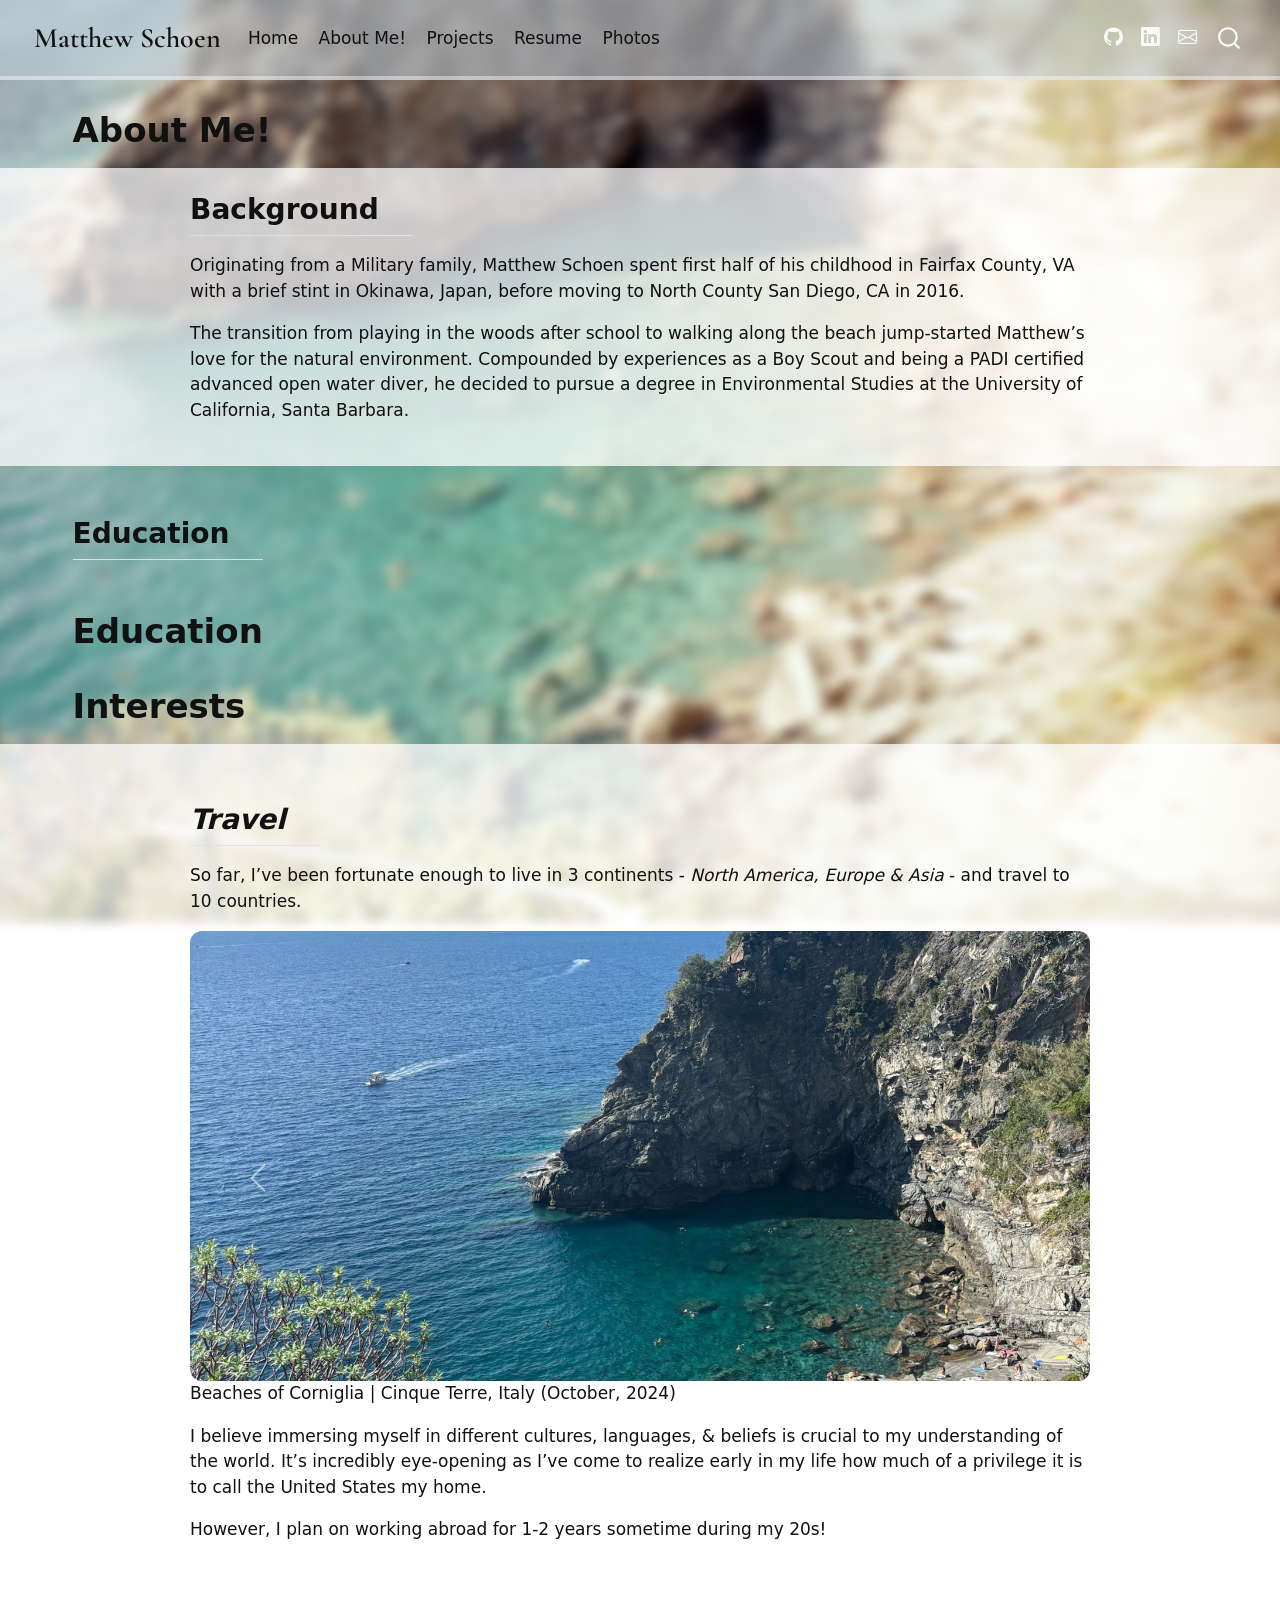
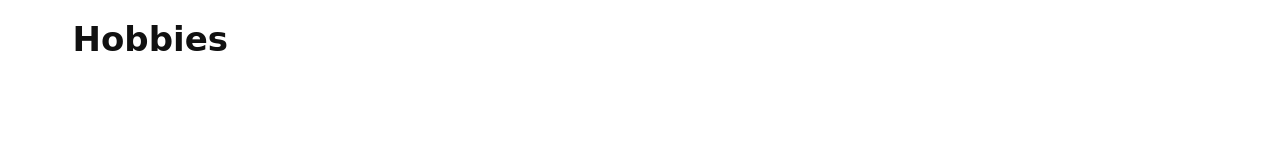
==== docs/about.html @ f335e032 "Redid landing page, updated navbar" ====
<!DOCTYPE html>
<html xmlns="http://www.w3.org/1999/xhtml" lang="en" xml:lang="en"><head>

<meta charset="utf-8">
<meta name="generator" content="quarto-1.8.25">

<meta name="viewport" content="width=device-width, initial-scale=1.0, user-scalable=yes">


<title>About Me! – Matthew Schoen</title>
<style>
code{white-space: pre-wrap;}
span.smallcaps{font-variant: small-caps;}
div.columns{display: flex; gap: min(4vw, 1.5em);}
div.column{flex: auto; overflow-x: auto;}
div.hanging-indent{margin-left: 1.5em; text-indent: -1.5em;}
ul.task-list{list-style: none;}
ul.task-list li input[type="checkbox"] {
  width: 0.8em;
  margin: 0 0.8em 0.2em -1em; /* quarto-specific, see https://github.com/quarto-dev/quarto-cli/issues/4556 */ 
  vertical-align: middle;
}
</style>


<script src="site_libs/quarto-nav/quarto-nav.js"></script>
<script src="site_libs/quarto-nav/headroom.min.js"></script>
<script src="site_libs/clipboard/clipboard.min.js"></script>
<script src="site_libs/quarto-search/autocomplete.umd.js"></script>
<script src="site_libs/quarto-search/fuse.min.js"></script>
<script src="site_libs/quarto-search/quarto-search.js"></script>
<meta name="quarto:offset" content="./">
<script src="site_libs/quarto-html/quarto.js" type="module"></script>
<script src="site_libs/quarto-html/tabsets/tabsets.js" type="module"></script>
<script src="site_libs/quarto-html/axe/axe-check.js" type="module"></script>
<script src="site_libs/quarto-html/popper.min.js"></script>
<script src="site_libs/quarto-html/tippy.umd.min.js"></script>
<script src="site_libs/quarto-html/anchor.min.js"></script>
<link href="site_libs/quarto-html/tippy.css" rel="stylesheet">
<link href="site_libs/quarto-html/quarto-syntax-highlighting-7b89279ff1a6dce999919e0e67d4d9ec.css" rel="stylesheet" id="quarto-text-highlighting-styles">
<script src="site_libs/bootstrap/bootstrap.min.js"></script>
<link href="site_libs/bootstrap/bootstrap-icons.css" rel="stylesheet">
<link href="site_libs/bootstrap/bootstrap-468f9eb7f7f642fdddb96fd30d54ede5.min.css" rel="stylesheet" append-hash="true" id="quarto-bootstrap" data-mode="light">
<script id="quarto-search-options" type="application/json">{
  "location": "navbar",
  "copy-button": false,
  "collapse-after": 3,
  "panel-placement": "end",
  "type": "overlay",
  "limit": 50,
  "keyboard-shortcut": [
    "f",
    "/",
    "s"
  ],
  "show-item-context": false,
  "language": {
    "search-no-results-text": "No results",
    "search-matching-documents-text": "matching documents",
    "search-copy-link-title": "Copy link to search",
    "search-hide-matches-text": "Hide additional matches",
    "search-more-match-text": "more match in this document",
    "search-more-matches-text": "more matches in this document",
    "search-clear-button-title": "Clear",
    "search-text-placeholder": "",
    "search-detached-cancel-button-title": "Cancel",
    "search-submit-button-title": "Submit",
    "search-label": "Search"
  }
}</script>


</head>

<body class="nav-fixed aboutme-page quarto-light">

<div id="quarto-search-results"></div>
  <header id="quarto-header" class="headroom fixed-top">
    <nav class="navbar navbar-expand-lg " data-bs-theme="dark">
      <div class="navbar-container container-fluid">
      <div class="navbar-brand-container mx-auto">
    <a href="./index.html" class="navbar-brand navbar-brand-logo">
    </a>
    <a class="navbar-brand" href="./index.html">
    <span class="navbar-title">Matthew Schoen</span>
    </a>
  </div>
            <div id="quarto-search" class="" title="Search"></div>
          <button class="navbar-toggler" type="button" data-bs-toggle="collapse" data-bs-target="#navbarCollapse" aria-controls="navbarCollapse" role="menu" aria-expanded="false" aria-label="Toggle navigation" onclick="if (window.quartoToggleHeadroom) { window.quartoToggleHeadroom(); }">
  <span class="navbar-toggler-icon"></span>
</button>
          <div class="collapse navbar-collapse" id="navbarCollapse">
            <ul class="navbar-nav navbar-nav-scroll me-auto">
  <li class="nav-item">
    <a class="nav-link" href="./index.html"> 
<span class="menu-text">Home</span></a>
  </li>  
  <li class="nav-item">
    <a class="nav-link active" href="./about.html" aria-current="page"> 
<span class="menu-text">About Me!</span></a>
  </li>  
  <li class="nav-item">
    <a class="nav-link" href="./projects.html"> 
<span class="menu-text">Projects</span></a>
  </li>  
  <li class="nav-item">
    <a class="nav-link" href="./resume.html"> 
<span class="menu-text">Resume</span></a>
  </li>  
  <li class="nav-item">
    <a class="nav-link" href="./photos.html"> 
<span class="menu-text">Photos</span></a>
  </li>  
</ul>
            <ul class="navbar-nav navbar-nav-scroll ms-auto">
  <li class="nav-item compact">
    <a class="nav-link" href="https://github.com"> <i class="bi bi-github" role="img">
</i> 
<span class="menu-text"></span></a>
  </li>  
  <li class="nav-item compact">
    <a class="nav-link" href="https://www.linkedin.com/in/matthew-schoen-sustainability/"> <i class="bi bi-linkedin" role="img">
</i> 
<span class="menu-text"></span></a>
  </li>  
  <li class="nav-item compact">
    <a class="nav-link" href="mailto:meschoen76@gmail.com"> <i class="bi bi-envelope" role="img">
</i> 
<span class="menu-text"></span></a>
  </li>  
</ul>
          </div> <!-- /navcollapse -->
            <div class="quarto-navbar-tools">
</div>
      </div> <!-- /container-fluid -->
    </nav>
</header>
<!-- content -->
<div id="quarto-content" class="quarto-container page-columns page-rows-contents page-layout-full page-navbar">
<!-- sidebar -->
<!-- margin-sidebar -->
    
<!-- main -->
<main class="content column-page" id="quarto-document-content">

<header id="title-block-header" class="quarto-title-block default">
<div class="quarto-title">
<h1 class="title">About Me!</h1>
</div>



<div class="quarto-title-meta column-page">

    
  
    
  </div>
  


</header>


<section id="background" class="level2 text-panel">
<h2 class="anchored" data-anchor-id="background">Background</h2>
<p>Originating from a Military family, Matthew Schoen spent first half of his childhood in Fairfax County, VA with a brief stint in Okinawa, Japan, before moving to North County San Diego, CA in 2016.</p>
<p>The transition from playing in the woods after school to walking along the beach jump-started Matthew’s love for the natural environment. Compounded by experiences as a Boy Scout and being a PADI certified advanced open water diver, he decided to pursue a degree in Environmental Studies at the University of California, Santa Barbara.</p>
</section>
<section id="education" class="level2">
<h2 class="anchored" data-anchor-id="education">Education</h2>
</section>
<section id="education-1" class="level1">
<h1>Education</h1>
</section>
<section id="interests" class="level1">
<h1>Interests</h1>
<section id="travel" class="level2 text-panel">
<h2 class="anchored" data-anchor-id="travel"><em>Travel</em></h2>
<p>So far, I’ve been fortunate enough to live in 3 continents - <em>North America, Europe &amp; Asia</em> - and travel to 10 countries.</p>
<div id="photoCarousel" class="carousel slide" data-bs-ride="carousel" data-bs-interval="3000">

  <div class="carousel-inner">

    <div class="carousel-item active">
      <img src="Images/cinque3.jpeg" class="d-block w-100" alt="Photo 1">
   
   <div class="photo-caption">
   <p>Beaches of Corniglia | Cinque Terre, Italy (October, 2024)</p>
   </div>
   </div>


    <div class="carousel-item">
      <img src="Images/IMG_0520.jpeg" class="d-block w-100" alt="Photo 2">
    
    <div class="photo-caption">
   <p>Summit of Volcan de Fuego | Antigua, Guatemala (March, 2026)</p>
   </div>
    </div>

    <div class="carousel-item">
      <img src="Images/atv.jpg" class="d-block w-100" alt="Photo 3">
    
        <div class="photo-caption">
   <p>ATVs with friends | Marrakech, Morocco (December, 2024)</p>
   </div>
   </div>

<div class="carousel-item">
      <img src="Images/buckingham.jpeg" class="d-block w-100" alt="Photo 4">
    
        <div class="photo-caption">
   <p>Buckingham Palace with friends | London, England (November, 2024)</p>
   </div>

  </div>

  <button class="carousel-control-prev" type="button" data-bs-target="#photoCarousel" data-bs-slide="prev">
    <span class="carousel-control-prev-icon"></span>
  </button>

  <button class="carousel-control-next" type="button" data-bs-target="#photoCarousel" data-bs-slide="next">
    <span class="carousel-control-next-icon"></span>
  </button>

</div>
<p>I believe immersing myself in different cultures, languages, &amp; beliefs is crucial to my understanding of the world. It’s incredibly eye-opening as I’ve come to realize early in my life how much of a privilege it is to call the United States my home.</p>
<p>However, I plan on working abroad for 1-2 years sometime during my 20s!</p>
</div></section>
</section>
<section id="hobbies" class="level1">
<h1>Hobbies</h1>


</section>

</main> <!-- /main -->
<script id="quarto-html-after-body" type="application/javascript">
  window.document.addEventListener("DOMContentLoaded", function (event) {
    const icon = "";
    const anchorJS = new window.AnchorJS();
    anchorJS.options = {
      placement: 'right',
      icon: icon
    };
    anchorJS.add('.anchored');
    const isCodeAnnotation = (el) => {
      for (const clz of el.classList) {
        if (clz.startsWith('code-annotation-')) {                     
          return true;
        }
      }
      return false;
    }
    const onCopySuccess = function(e) {
      // button target
      const button = e.trigger;
      // don't keep focus
      button.blur();
      // flash "checked"
      button.classList.add('code-copy-button-checked');
      var currentTitle = button.getAttribute("title");
      button.setAttribute("title", "Copied!");
      let tooltip;
      if (window.bootstrap) {
        button.setAttribute("data-bs-toggle", "tooltip");
        button.setAttribute("data-bs-placement", "left");
        button.setAttribute("data-bs-title", "Copied!");
        tooltip = new bootstrap.Tooltip(button, 
          { trigger: "manual", 
            customClass: "code-copy-button-tooltip",
            offset: [0, -8]});
        tooltip.show();    
      }
      setTimeout(function() {
        if (tooltip) {
          tooltip.hide();
          button.removeAttribute("data-bs-title");
          button.removeAttribute("data-bs-toggle");
          button.removeAttribute("data-bs-placement");
        }
        button.setAttribute("title", currentTitle);
        button.classList.remove('code-copy-button-checked');
      }, 1000);
      // clear code selection
      e.clearSelection();
    }
    const getTextToCopy = function(trigger) {
      const outerScaffold = trigger.parentElement.cloneNode(true);
      const codeEl = outerScaffold.querySelector('code');
      for (const childEl of codeEl.children) {
        if (isCodeAnnotation(childEl)) {
          childEl.remove();
        }
      }
      return codeEl.innerText;
    }
    const clipboard = new window.ClipboardJS('.code-copy-button:not([data-in-quarto-modal])', {
      text: getTextToCopy
    });
    clipboard.on('success', onCopySuccess);
    if (window.document.getElementById('quarto-embedded-source-code-modal')) {
      const clipboardModal = new window.ClipboardJS('.code-copy-button[data-in-quarto-modal]', {
        text: getTextToCopy,
        container: window.document.getElementById('quarto-embedded-source-code-modal')
      });
      clipboardModal.on('success', onCopySuccess);
    }
      var localhostRegex = new RegExp(/^(?:http|https):\/\/localhost\:?[0-9]*\//);
      var mailtoRegex = new RegExp(/^mailto:/);
        var filterRegex = new RegExp('/' + window.location.host + '/');
      var isInternal = (href) => {
          return filterRegex.test(href) || localhostRegex.test(href) || mailtoRegex.test(href);
      }
      // Inspect non-navigation links and adorn them if external
     var links = window.document.querySelectorAll('a[href]:not(.nav-link):not(.navbar-brand):not(.toc-action):not(.sidebar-link):not(.sidebar-item-toggle):not(.pagination-link):not(.no-external):not([aria-hidden]):not(.dropdown-item):not(.quarto-navigation-tool):not(.about-link)');
      for (var i=0; i<links.length; i++) {
        const link = links[i];
        if (!isInternal(link.href)) {
          // undo the damage that might have been done by quarto-nav.js in the case of
          // links that we want to consider external
          if (link.dataset.originalHref !== undefined) {
            link.href = link.dataset.originalHref;
          }
        }
      }
    function tippyHover(el, contentFn, onTriggerFn, onUntriggerFn) {
      const config = {
        allowHTML: true,
        maxWidth: 500,
        delay: 100,
        arrow: false,
        appendTo: function(el) {
            return el.parentElement;
        },
        interactive: true,
        interactiveBorder: 10,
        theme: 'quarto',
        placement: 'bottom-start',
      };
      if (contentFn) {
        config.content = contentFn;
      }
      if (onTriggerFn) {
        config.onTrigger = onTriggerFn;
      }
      if (onUntriggerFn) {
        config.onUntrigger = onUntriggerFn;
      }
      window.tippy(el, config); 
    }
    const noterefs = window.document.querySelectorAll('a[role="doc-noteref"]');
    for (var i=0; i<noterefs.length; i++) {
      const ref = noterefs[i];
      tippyHover(ref, function() {
        // use id or data attribute instead here
        let href = ref.getAttribute('data-footnote-href') || ref.getAttribute('href');
        try { href = new URL(href).hash; } catch {}
        const id = href.replace(/^#\/?/, "");
        const note = window.document.getElementById(id);
        if (note) {
          return note.innerHTML;
        } else {
          return "";
        }
      });
    }
    const xrefs = window.document.querySelectorAll('a.quarto-xref');
    const processXRef = (id, note) => {
      // Strip column container classes
      const stripColumnClz = (el) => {
        el.classList.remove("page-full", "page-columns");
        if (el.children) {
          for (const child of el.children) {
            stripColumnClz(child);
          }
        }
      }
      stripColumnClz(note)
      if (id === null || id.startsWith('sec-')) {
        // Special case sections, only their first couple elements
        const container = document.createElement("div");
        if (note.children && note.children.length > 2) {
          container.appendChild(note.children[0].cloneNode(true));
          for (let i = 1; i < note.children.length; i++) {
            const child = note.children[i];
            if (child.tagName === "P" && child.innerText === "") {
              continue;
            } else {
              container.appendChild(child.cloneNode(true));
              break;
            }
          }
          if (window.Quarto?.typesetMath) {
            window.Quarto.typesetMath(container);
          }
          return container.innerHTML
        } else {
          if (window.Quarto?.typesetMath) {
            window.Quarto.typesetMath(note);
          }
          return note.innerHTML;
        }
      } else {
        // Remove any anchor links if they are present
        const anchorLink = note.querySelector('a.anchorjs-link');
        if (anchorLink) {
          anchorLink.remove();
        }
        if (window.Quarto?.typesetMath) {
          window.Quarto.typesetMath(note);
        }
        if (note.classList.contains("callout")) {
          return note.outerHTML;
        } else {
          return note.innerHTML;
        }
      }
    }
    for (var i=0; i<xrefs.length; i++) {
      const xref = xrefs[i];
      tippyHover(xref, undefined, function(instance) {
        instance.disable();
        let url = xref.getAttribute('href');
        let hash = undefined; 
        if (url.startsWith('#')) {
          hash = url;
        } else {
          try { hash = new URL(url).hash; } catch {}
        }
        if (hash) {
          const id = hash.replace(/^#\/?/, "");
          const note = window.document.getElementById(id);
          if (note !== null) {
            try {
              const html = processXRef(id, note.cloneNode(true));
              instance.setContent(html);
            } finally {
              instance.enable();
              instance.show();
            }
          } else {
            // See if we can fetch this
            fetch(url.split('#')[0])
            .then(res => res.text())
            .then(html => {
              const parser = new DOMParser();
              const htmlDoc = parser.parseFromString(html, "text/html");
              const note = htmlDoc.getElementById(id);
              if (note !== null) {
                const html = processXRef(id, note);
                instance.setContent(html);
              } 
            }).finally(() => {
              instance.enable();
              instance.show();
            });
          }
        } else {
          // See if we can fetch a full url (with no hash to target)
          // This is a special case and we should probably do some content thinning / targeting
          fetch(url)
          .then(res => res.text())
          .then(html => {
            const parser = new DOMParser();
            const htmlDoc = parser.parseFromString(html, "text/html");
            const note = htmlDoc.querySelector('main.content');
            if (note !== null) {
              // This should only happen for chapter cross references
              // (since there is no id in the URL)
              // remove the first header
              if (note.children.length > 0 && note.children[0].tagName === "HEADER") {
                note.children[0].remove();
              }
              const html = processXRef(null, note);
              instance.setContent(html);
            } 
          }).finally(() => {
            instance.enable();
            instance.show();
          });
        }
      }, function(instance) {
      });
    }
        let selectedAnnoteEl;
        const selectorForAnnotation = ( cell, annotation) => {
          let cellAttr = 'data-code-cell="' + cell + '"';
          let lineAttr = 'data-code-annotation="' +  annotation + '"';
          const selector = 'span[' + cellAttr + '][' + lineAttr + ']';
          return selector;
        }
        const selectCodeLines = (annoteEl) => {
          const doc = window.document;
          const targetCell = annoteEl.getAttribute("data-target-cell");
          const targetAnnotation = annoteEl.getAttribute("data-target-annotation");
          const annoteSpan = window.document.querySelector(selectorForAnnotation(targetCell, targetAnnotation));
          const lines = annoteSpan.getAttribute("data-code-lines").split(",");
          const lineIds = lines.map((line) => {
            return targetCell + "-" + line;
          })
          let top = null;
          let height = null;
          let parent = null;
          if (lineIds.length > 0) {
              //compute the position of the single el (top and bottom and make a div)
              const el = window.document.getElementById(lineIds[0]);
              top = el.offsetTop;
              height = el.offsetHeight;
              parent = el.parentElement.parentElement;
            if (lineIds.length > 1) {
              const lastEl = window.document.getElementById(lineIds[lineIds.length - 1]);
              const bottom = lastEl.offsetTop + lastEl.offsetHeight;
              height = bottom - top;
            }
            if (top !== null && height !== null && parent !== null) {
              // cook up a div (if necessary) and position it 
              let div = window.document.getElementById("code-annotation-line-highlight");
              if (div === null) {
                div = window.document.createElement("div");
                div.setAttribute("id", "code-annotation-line-highlight");
                div.style.position = 'absolute';
                parent.appendChild(div);
              }
              div.style.top = top - 2 + "px";
              div.style.height = height + 4 + "px";
              div.style.left = 0;
              let gutterDiv = window.document.getElementById("code-annotation-line-highlight-gutter");
              if (gutterDiv === null) {
                gutterDiv = window.document.createElement("div");
                gutterDiv.setAttribute("id", "code-annotation-line-highlight-gutter");
                gutterDiv.style.position = 'absolute';
                const codeCell = window.document.getElementById(targetCell);
                const gutter = codeCell.querySelector('.code-annotation-gutter');
                gutter.appendChild(gutterDiv);
              }
              gutterDiv.style.top = top - 2 + "px";
              gutterDiv.style.height = height + 4 + "px";
            }
            selectedAnnoteEl = annoteEl;
          }
        };
        const unselectCodeLines = () => {
          const elementsIds = ["code-annotation-line-highlight", "code-annotation-line-highlight-gutter"];
          elementsIds.forEach((elId) => {
            const div = window.document.getElementById(elId);
            if (div) {
              div.remove();
            }
          });
          selectedAnnoteEl = undefined;
        };
          // Handle positioning of the toggle
      window.addEventListener(
        "resize",
        throttle(() => {
          elRect = undefined;
          if (selectedAnnoteEl) {
            selectCodeLines(selectedAnnoteEl);
          }
        }, 10)
      );
      function throttle(fn, ms) {
      let throttle = false;
      let timer;
        return (...args) => {
          if(!throttle) { // first call gets through
              fn.apply(this, args);
              throttle = true;
          } else { // all the others get throttled
              if(timer) clearTimeout(timer); // cancel #2
              timer = setTimeout(() => {
                fn.apply(this, args);
                timer = throttle = false;
              }, ms);
          }
        };
      }
        // Attach click handler to the DT
        const annoteDls = window.document.querySelectorAll('dt[data-target-cell]');
        for (const annoteDlNode of annoteDls) {
          annoteDlNode.addEventListener('click', (event) => {
            const clickedEl = event.target;
            if (clickedEl !== selectedAnnoteEl) {
              unselectCodeLines();
              const activeEl = window.document.querySelector('dt[data-target-cell].code-annotation-active');
              if (activeEl) {
                activeEl.classList.remove('code-annotation-active');
              }
              selectCodeLines(clickedEl);
              clickedEl.classList.add('code-annotation-active');
            } else {
              // Unselect the line
              unselectCodeLines();
              clickedEl.classList.remove('code-annotation-active');
            }
          });
        }
    const findCites = (el) => {
      const parentEl = el.parentElement;
      if (parentEl) {
        const cites = parentEl.dataset.cites;
        if (cites) {
          return {
            el,
            cites: cites.split(' ')
          };
        } else {
          return findCites(el.parentElement)
        }
      } else {
        return undefined;
      }
    };
    var bibliorefs = window.document.querySelectorAll('a[role="doc-biblioref"]');
    for (var i=0; i<bibliorefs.length; i++) {
      const ref = bibliorefs[i];
      const citeInfo = findCites(ref);
      if (citeInfo) {
        tippyHover(citeInfo.el, function() {
          var popup = window.document.createElement('div');
          citeInfo.cites.forEach(function(cite) {
            var citeDiv = window.document.createElement('div');
            citeDiv.classList.add('hanging-indent');
            citeDiv.classList.add('csl-entry');
            var biblioDiv = window.document.getElementById('ref-' + cite);
            if (biblioDiv) {
              citeDiv.innerHTML = biblioDiv.innerHTML;
            }
            popup.appendChild(citeDiv);
          });
          return popup.innerHTML;
        });
      }
    }
  });
  </script>
</div> <!-- /content -->




</body></html>
---- docs/site_libs/quarto-html/tippy.css ----
.tippy-box[data-animation=fade][data-state=hidden]{opacity:0}[data-tippy-root]{max-width:calc(100vw - 10px)}.tippy-box{position:relative;background-color:#333;color:#fff;border-radius:4px;font-size:14px;line-height:1.4;white-space:normal;outline:0;transition-property:transform,visibility,opacity}.tippy-box[data-placement^=top]>.tippy-arrow{bottom:0}.tippy-box[data-placement^=top]>.tippy-arrow:before{bottom:-7px;left:0;border-width:8px 8px 0;border-top-color:initial;transform-origin:center top}.tippy-box[data-placement^=bottom]>.tippy-arrow{top:0}.tippy-box[data-placement^=bottom]>.tippy-arrow:before{top:-7px;left:0;border-width:0 8px 8px;border-bottom-color:initial;transform-origin:center bottom}.tippy-box[data-placement^=left]>.tippy-arrow{right:0}.tippy-box[data-placement^=left]>.tippy-arrow:before{border-width:8px 0 8px 8px;border-left-color:initial;right:-7px;transform-origin:center left}.tippy-box[data-placement^=right]>.tippy-arrow{left:0}.tippy-box[data-placement^=right]>.tippy-arrow:before{left:-7px;border-width:8px 8px 8px 0;border-right-color:initial;transform-origin:center right}.tippy-box[data-inertia][data-state=visible]{transition-timing-function:cubic-bezier(.54,1.5,.38,1.11)}.tippy-arrow{width:16px;height:16px;color:#333}.tippy-arrow:before{content:"";position:absolute;border-color:transparent;border-style:solid}.tippy-content{position:relative;padding:5px 9px;z-index:1}
---- docs/site_libs/quarto-html/quarto-syntax-highlighting-7b89279ff1a6dce999919e0e67d4d9ec.css ----
/* quarto syntax highlight colors */
:root {
  --quarto-hl-ot-color: #003B4F;
  --quarto-hl-at-color: #657422;
  --quarto-hl-ss-color: #20794D;
  --quarto-hl-an-color: #5E5E5E;
  --quarto-hl-fu-color: #4758AB;
  --quarto-hl-st-color: #20794D;
  --quarto-hl-cf-color: #003B4F;
  --quarto-hl-op-color: #5E5E5E;
  --quarto-hl-er-color: #AD0000;
  --quarto-hl-bn-color: #AD0000;
  --quarto-hl-al-color: #AD0000;
  --quarto-hl-va-color: #111111;
  --quarto-hl-bu-color: inherit;
  --quarto-hl-ex-color: inherit;
  --quarto-hl-pp-color: #AD0000;
  --quarto-hl-in-color: #5E5E5E;
  --quarto-hl-vs-color: #20794D;
  --quarto-hl-wa-color: #5E5E5E;
  --quarto-hl-do-color: #5E5E5E;
  --quarto-hl-im-color: #00769E;
  --quarto-hl-ch-color: #20794D;
  --quarto-hl-dt-color: #AD0000;
  --quarto-hl-fl-color: #AD0000;
  --quarto-hl-co-color: #5E5E5E;
  --quarto-hl-cv-color: #5E5E5E;
  --quarto-hl-cn-color: #8f5902;
  --quarto-hl-sc-color: #5E5E5E;
  --quarto-hl-dv-color: #AD0000;
  --quarto-hl-kw-color: #003B4F;
}

/* other quarto variables */
:root {
  --quarto-font-monospace: SFMono-Regular, Menlo, Monaco, Consolas, "Liberation Mono", "Courier New", monospace;
}

/* syntax highlight based on Pandoc's rules */
pre > code.sourceCode > span {
  color: #003B4F;
}

code.sourceCode > span {
  color: #003B4F;
}

div.sourceCode,
div.sourceCode pre.sourceCode {
  color: #003B4F;
}

/* Normal */
code span {
  color: #003B4F;
}

/* Alert */
code span.al {
  color: #AD0000;
  font-style: inherit;
}

/* Annotation */
code span.an {
  color: #5E5E5E;
  font-style: inherit;
}

/* Attribute */
code span.at {
  color: #657422;
  font-style: inherit;
}

/* BaseN */
code span.bn {
  color: #AD0000;
  font-style: inherit;
}

/* BuiltIn */
code span.bu {
  font-style: inherit;
}

/* ControlFlow */
code span.cf {
  color: #003B4F;
  font-weight: bold;
  font-style: inherit;
}

/* Char */
code span.ch {
  color: #20794D;
  font-style: inherit;
}

/* Constant */
code span.cn {
  color: #8f5902;
  font-style: inherit;
}

/* Comment */
code span.co {
  color: #5E5E5E;
  font-style: inherit;
}

/* CommentVar */
code span.cv {
  color: #5E5E5E;
  font-style: italic;
}

/* Documentation */
code span.do {
  color: #5E5E5E;
  font-style: italic;
}

/* DataType */
code span.dt {
  color: #AD0000;
  font-style: inherit;
}

/* DecVal */
code span.dv {
  color: #AD0000;
  font-style: inherit;
}

/* Error */
code span.er {
  color: #AD0000;
  font-style: inherit;
}

/* Extension */
code span.ex {
  font-style: inherit;
}

/* Float */
code span.fl {
  color: #AD0000;
  font-style: inherit;
}

/* Function */
code span.fu {
  color: #4758AB;
  font-style: inherit;
}

/* Import */
code span.im {
  color: #00769E;
  font-style: inherit;
}

/* Information */
code span.in {
  color: #5E5E5E;
  font-style: inherit;
}

/* Keyword */
code span.kw {
  color: #003B4F;
  font-weight: bold;
  font-style: inherit;
}

/* Operator */
code span.op {
  color: #5E5E5E;
  font-style: inherit;
}

/* Other */
code span.ot {
  color: #003B4F;
  font-style: inherit;
}

/* Preprocessor */
code span.pp {
  color: #AD0000;
  font-style: inherit;
}

/* SpecialChar */
code span.sc {
  color: #5E5E5E;
  font-style: inherit;
}

/* SpecialString */
code span.ss {
  color: #20794D;
  font-style: inherit;
}

/* String */
code span.st {
  color: #20794D;
  font-style: inherit;
}

/* Variable */
code span.va {
  color: #111111;
  font-style: inherit;
}

/* VerbatimString */
code span.vs {
  color: #20794D;
  font-style: inherit;
}

/* Warning */
code span.wa {
  color: #5E5E5E;
  font-style: italic;
}

.prevent-inlining {
  content: "</";
}

/*# sourceMappingURL=3944bc705cfaf4c80e56f77c5205168a.css.map */
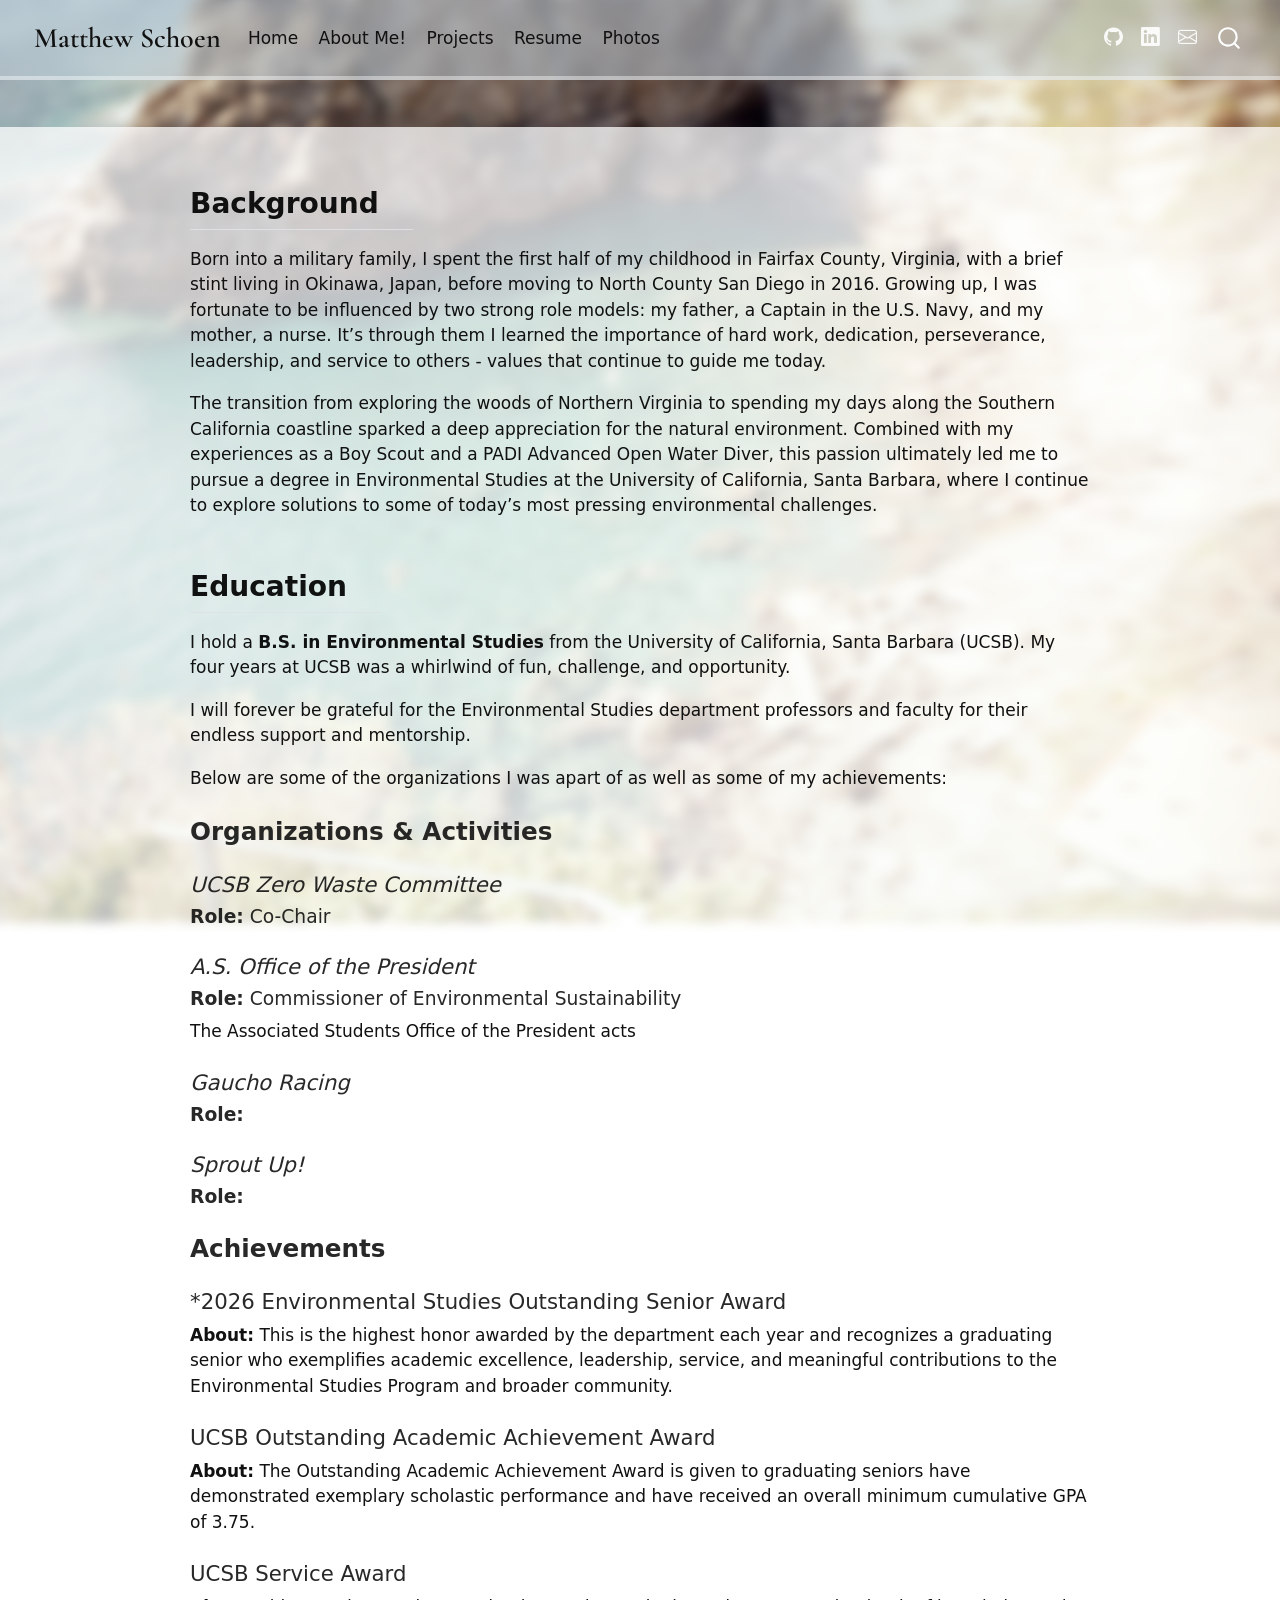
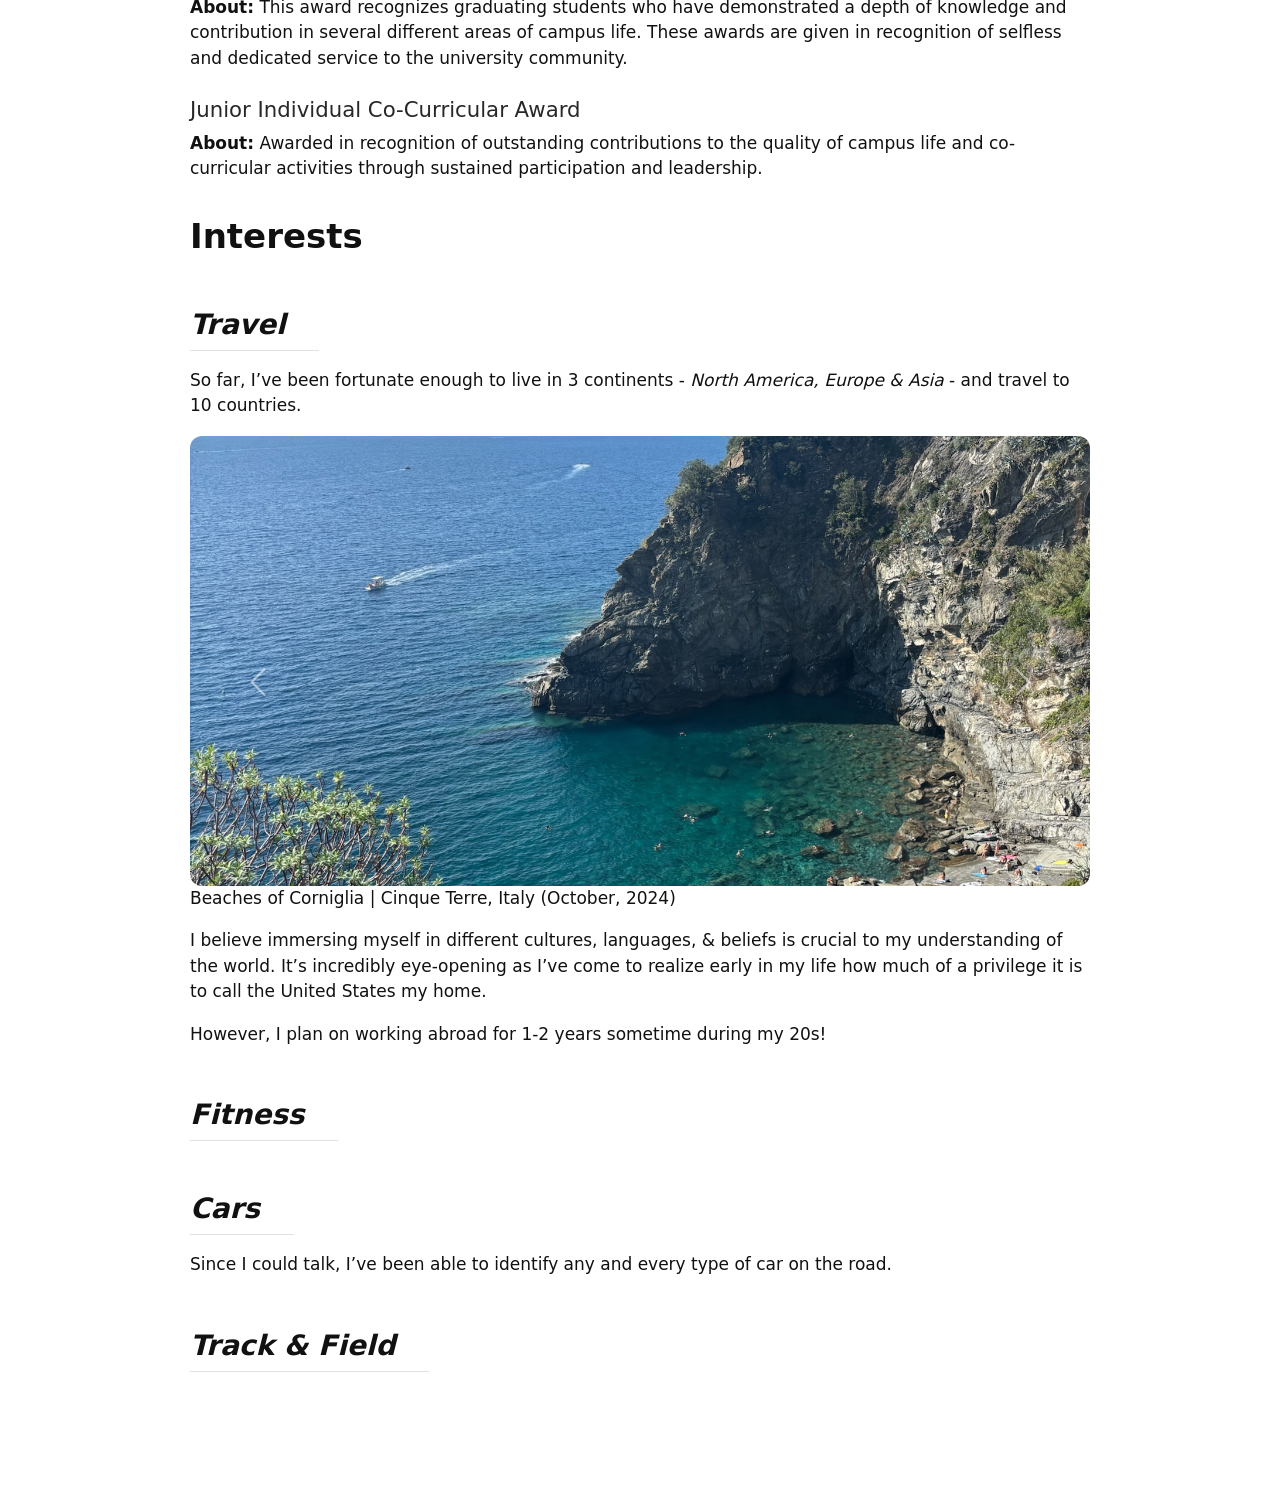
==== commit c602c253: "Finished updating about section" ====
--- a/docs/about.html
+++ b/docs/about.html
@@ -7,7 +7,7 @@
 <meta name="viewport" content="width=device-width, initial-scale=1.0, user-scalable=yes">
 
 
-<title>About Me! – Matthew Schoen</title>
+<title>about – Matthew Schoen</title>
 <style>
 code{white-space: pre-wrap;}
 span.smallcaps{font-variant: small-caps;}
@@ -40,7 +40,7 @@
 <link href="site_libs/quarto-html/quarto-syntax-highlighting-7b89279ff1a6dce999919e0e67d4d9ec.css" rel="stylesheet" id="quarto-text-highlighting-styles">
 <script src="site_libs/bootstrap/bootstrap.min.js"></script>
 <link href="site_libs/bootstrap/bootstrap-icons.css" rel="stylesheet">
-<link href="site_libs/bootstrap/bootstrap-468f9eb7f7f642fdddb96fd30d54ede5.min.css" rel="stylesheet" append-hash="true" id="quarto-bootstrap" data-mode="light">
+<link href="site_libs/bootstrap/bootstrap-d83665768ad2f06c65381c447f7cb49d.min.css" rel="stylesheet" append-hash="true" id="quarto-bootstrap" data-mode="light">
 <script id="quarto-search-options" type="application/json">{
   "location": "navbar",
   "copy-button": false,
@@ -114,7 +114,7 @@
 </ul>
             <ul class="navbar-nav navbar-nav-scroll ms-auto">
   <li class="nav-item compact">
-    <a class="nav-link" href="https://github.com"> <i class="bi bi-github" role="img">
+    <a class="nav-link" href="https://github.com/meschoen76"> <i class="bi bi-github" role="img">
 </i> 
 <span class="menu-text"></span></a>
   </li>  
@@ -141,41 +141,73 @@
 <!-- margin-sidebar -->
     
 <!-- main -->
-<main class="content column-page" id="quarto-document-content">
-
-<header id="title-block-header" class="quarto-title-block default">
-<div class="quarto-title">
-<h1 class="title">About Me!</h1>
-</div>
-
-
-
-<div class="quarto-title-meta column-page">
-
-    
-  
-    
-  </div>
-  
-
-
-</header>
-
-
-<section id="background" class="level2 text-panel">
+<main class="content column-page" id="quarto-document-content"><header id="title-block-header" class="quarto-title-block"></header>
+
+
+
+
+<div class="text-panel">
+<section id="background" class="level2">
 <h2 class="anchored" data-anchor-id="background">Background</h2>
-<p>Originating from a Military family, Matthew Schoen spent first half of his childhood in Fairfax County, VA with a brief stint in Okinawa, Japan, before moving to North County San Diego, CA in 2016.</p>
-<p>The transition from playing in the woods after school to walking along the beach jump-started Matthew’s love for the natural environment. Compounded by experiences as a Boy Scout and being a PADI certified advanced open water diver, he decided to pursue a degree in Environmental Studies at the University of California, Santa Barbara.</p>
+<p>Born into a military family, I spent the first half of my childhood in Fairfax County, Virginia, with a brief stint living in Okinawa, Japan, before moving to North County San Diego in 2016. Growing up, I was fortunate to be influenced by two strong role models: my father, a Captain in the U.S. Navy, and my mother, a nurse. It’s through them I learned the importance of hard work, dedication, perseverance, leadership, and service to others - values that continue to guide me today.</p>
+<p>The transition from exploring the woods of Northern Virginia to spending my days along the Southern California coastline sparked a deep appreciation for the natural environment. Combined with my experiences as a Boy Scout and a PADI Advanced Open Water Diver, this passion ultimately led me to pursue a degree in Environmental Studies at the University of California, Santa Barbara, where I continue to explore solutions to some of today’s most pressing environmental challenges.</p>
 </section>
 <section id="education" class="level2">
 <h2 class="anchored" data-anchor-id="education">Education</h2>
-</section>
-<section id="education-1" class="level1">
-<h1>Education</h1>
+<p>I hold a <strong>B.S. in Environmental Studies</strong> from the University of California, Santa Barbara (UCSB). My four years at UCSB was a whirlwind of fun, challenge, and opportunity.</p>
+<p>I will forever be grateful for the Environmental Studies department professors and faculty for their endless support and mentorship.</p>
+<p>Below are some of the organizations I was apart of as well as some of my achievements:</p>
+<section id="organizations-activities" class="level3">
+<h3 class="anchored" data-anchor-id="organizations-activities">Organizations &amp; Activities</h3>
+<section id="ucsb-zero-waste-committee" class="level4">
+<h4 class="anchored" data-anchor-id="ucsb-zero-waste-committee"><em>UCSB Zero Waste Committee</em></h4>
+<section id="role-co-chair" class="level5">
+<h5 class="anchored" data-anchor-id="role-co-chair"><strong>Role:</strong> Co-Chair</h5>
+</section>
+</section>
+<section id="a.s.-office-of-the-president" class="level4">
+<h4 class="anchored" data-anchor-id="a.s.-office-of-the-president"><em>A.S. Office of the President</em></h4>
+<section id="role-commissioner-of-environmental-sustainability" class="level5">
+<h5 class="anchored" data-anchor-id="role-commissioner-of-environmental-sustainability"><strong>Role:</strong> Commissioner of Environmental Sustainability</h5>
+<p>The Associated Students Office of the President acts</p>
+</section>
+</section>
+<section id="gaucho-racing" class="level4">
+<h4 class="anchored" data-anchor-id="gaucho-racing"><em>Gaucho Racing</em></h4>
+<section id="role" class="level5">
+<h5 class="anchored" data-anchor-id="role"><strong>Role:</strong></h5>
+</section>
+</section>
+<section id="sprout-up" class="level4">
+<h4 class="anchored" data-anchor-id="sprout-up"><em>Sprout Up!</em></h4>
+<section id="role-1" class="level5">
+<h5 class="anchored" data-anchor-id="role-1"><strong>Role:</strong></h5>
+</section>
+</section>
+</section>
+<section id="achievements" class="level3">
+<h3 class="anchored" data-anchor-id="achievements">Achievements</h3>
+<section id="environmental-studies-outstanding-senior-award" class="level4">
+<h4 class="anchored" data-anchor-id="environmental-studies-outstanding-senior-award">*2026 Environmental Studies Outstanding Senior Award</h4>
+<p><strong>About:</strong> This is the highest honor awarded by the department each year and recognizes a graduating senior who exemplifies academic excellence, leadership, service, and meaningful contributions to the Environmental Studies Program and broader community.</p>
+</section>
+<section id="ucsb-outstanding-academic-achievement-award" class="level4">
+<h4 class="anchored" data-anchor-id="ucsb-outstanding-academic-achievement-award">UCSB Outstanding Academic Achievement Award</h4>
+<p><strong>About:</strong> The Outstanding Academic Achievement Award is given to graduating seniors have demonstrated exemplary scholastic performance and have received an overall minimum cumulative GPA of 3.75.</p>
+</section>
+<section id="ucsb-service-award" class="level4">
+<h4 class="anchored" data-anchor-id="ucsb-service-award">UCSB Service Award</h4>
+<p><strong>About:</strong> This award recognizes graduating students who have demonstrated a depth of knowledge and contribution in several different areas of campus life. These awards are given in recognition of selfless and dedicated service to the university community.</p>
+</section>
+<section id="junior-individual-co-curricular-award" class="level4">
+<h4 class="anchored" data-anchor-id="junior-individual-co-curricular-award">Junior Individual Co-Curricular Award</h4>
+<p><strong>About:</strong> Awarded in recognition of outstanding contributions to the quality of campus life and co-curricular activities through sustained participation and leadership.</p>
+</section>
+</section>
 </section>
 <section id="interests" class="level1">
 <h1>Interests</h1>
-<section id="travel" class="level2 text-panel">
+<section id="travel" class="level2">
 <h2 class="anchored" data-anchor-id="travel"><em>Travel</em></h2>
 <p>So far, I’ve been fortunate enough to live in 3 continents - <em>North America, Europe &amp; Asia</em> - and travel to 10 countries.</p>
 <div id="photoCarousel" class="carousel slide" data-bs-ride="carousel" data-bs-interval="3000">
@@ -228,12 +260,20 @@
 <p>I believe immersing myself in different cultures, languages, &amp; beliefs is crucial to my understanding of the world. It’s incredibly eye-opening as I’ve come to realize early in my life how much of a privilege it is to call the United States my home.</p>
 <p>However, I plan on working abroad for 1-2 years sometime during my 20s!</p>
 </div></section>
-</section>
-<section id="hobbies" class="level1">
-<h1>Hobbies</h1>
-
-
-</section>
+<section id="fitness" class="level2">
+<h2 class="anchored" data-anchor-id="fitness"><em>Fitness</em></h2>
+</section>
+<section id="cars" class="level2">
+<h2 class="anchored" data-anchor-id="cars"><em>Cars</em></h2>
+<p>Since I could talk, I’ve been able to identify any and every type of car on the road.</p>
+</section>
+<section id="track-field" class="level2">
+<h2 class="anchored" data-anchor-id="track-field"><em>Track &amp; Field</em></h2>
+</section>
+</section>
+</div>
+
+
 
 </main> <!-- /main -->
 <script id="quarto-html-after-body" type="application/javascript">
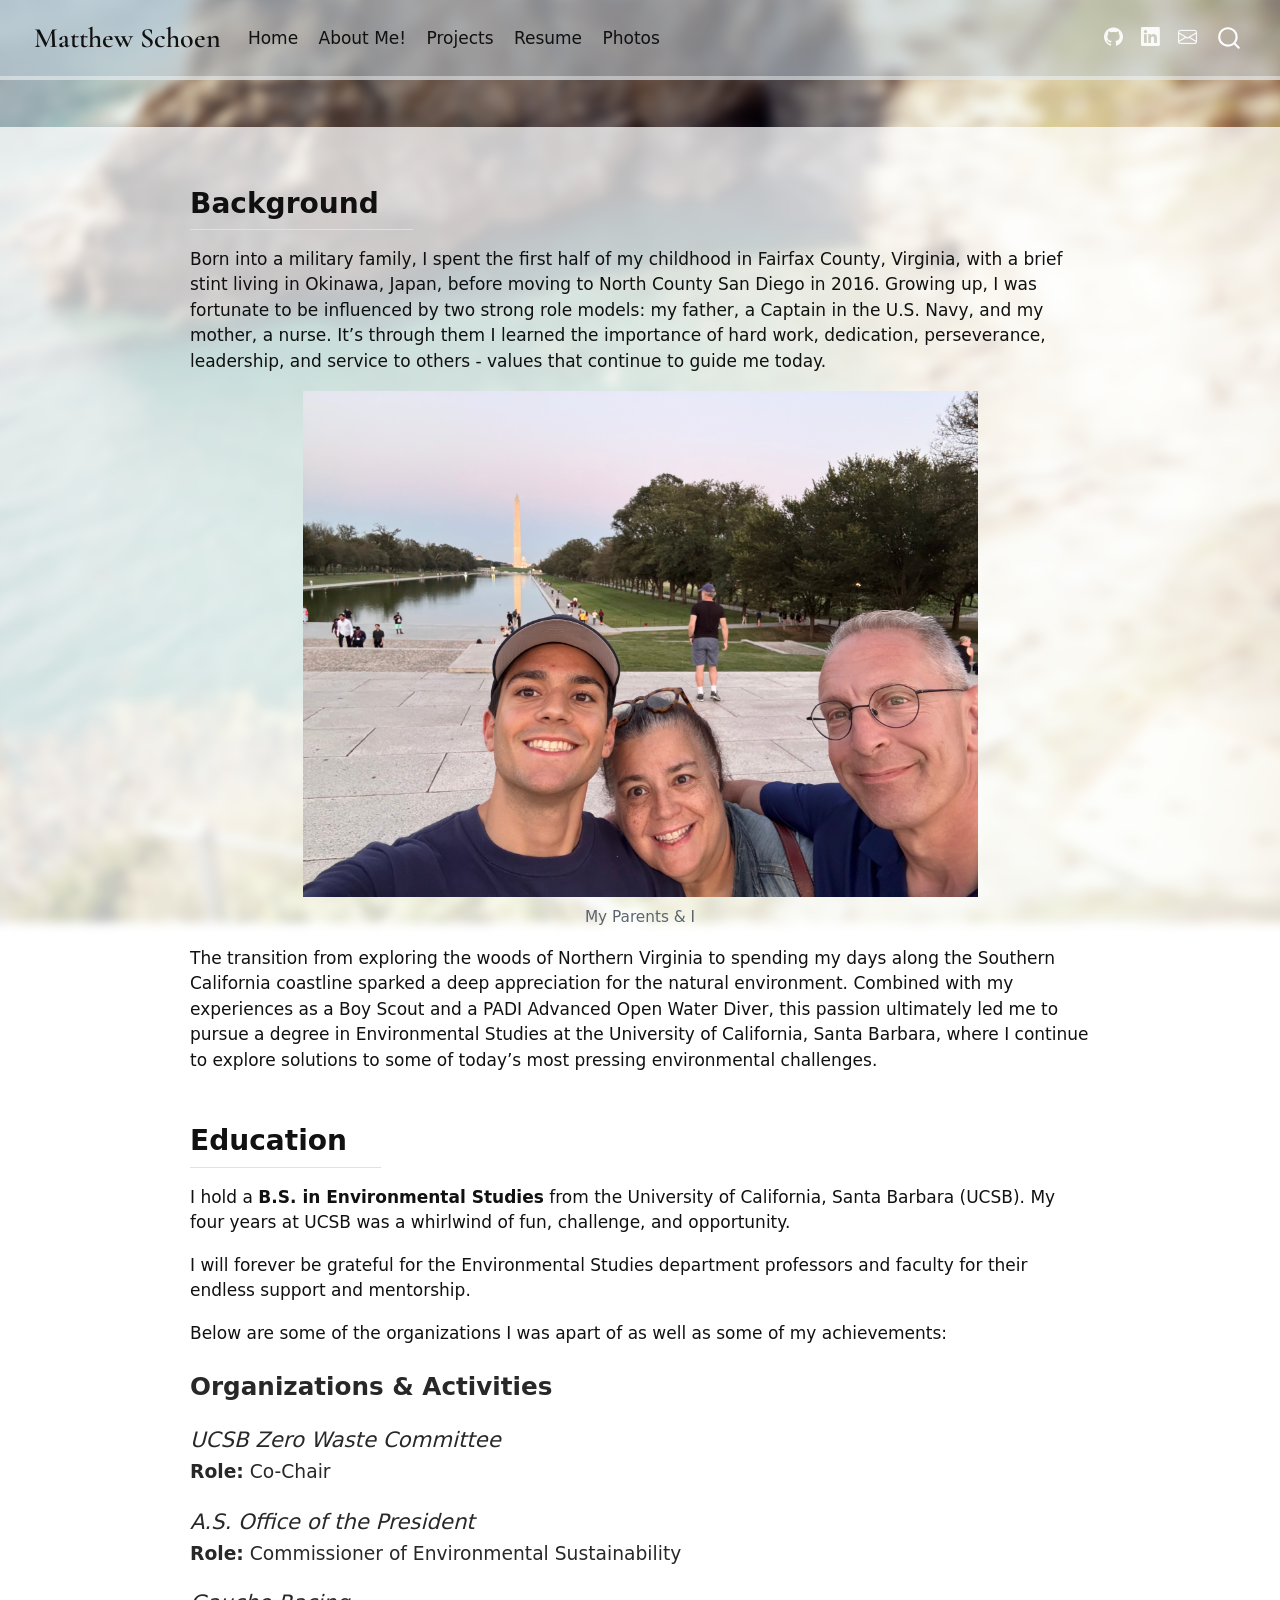
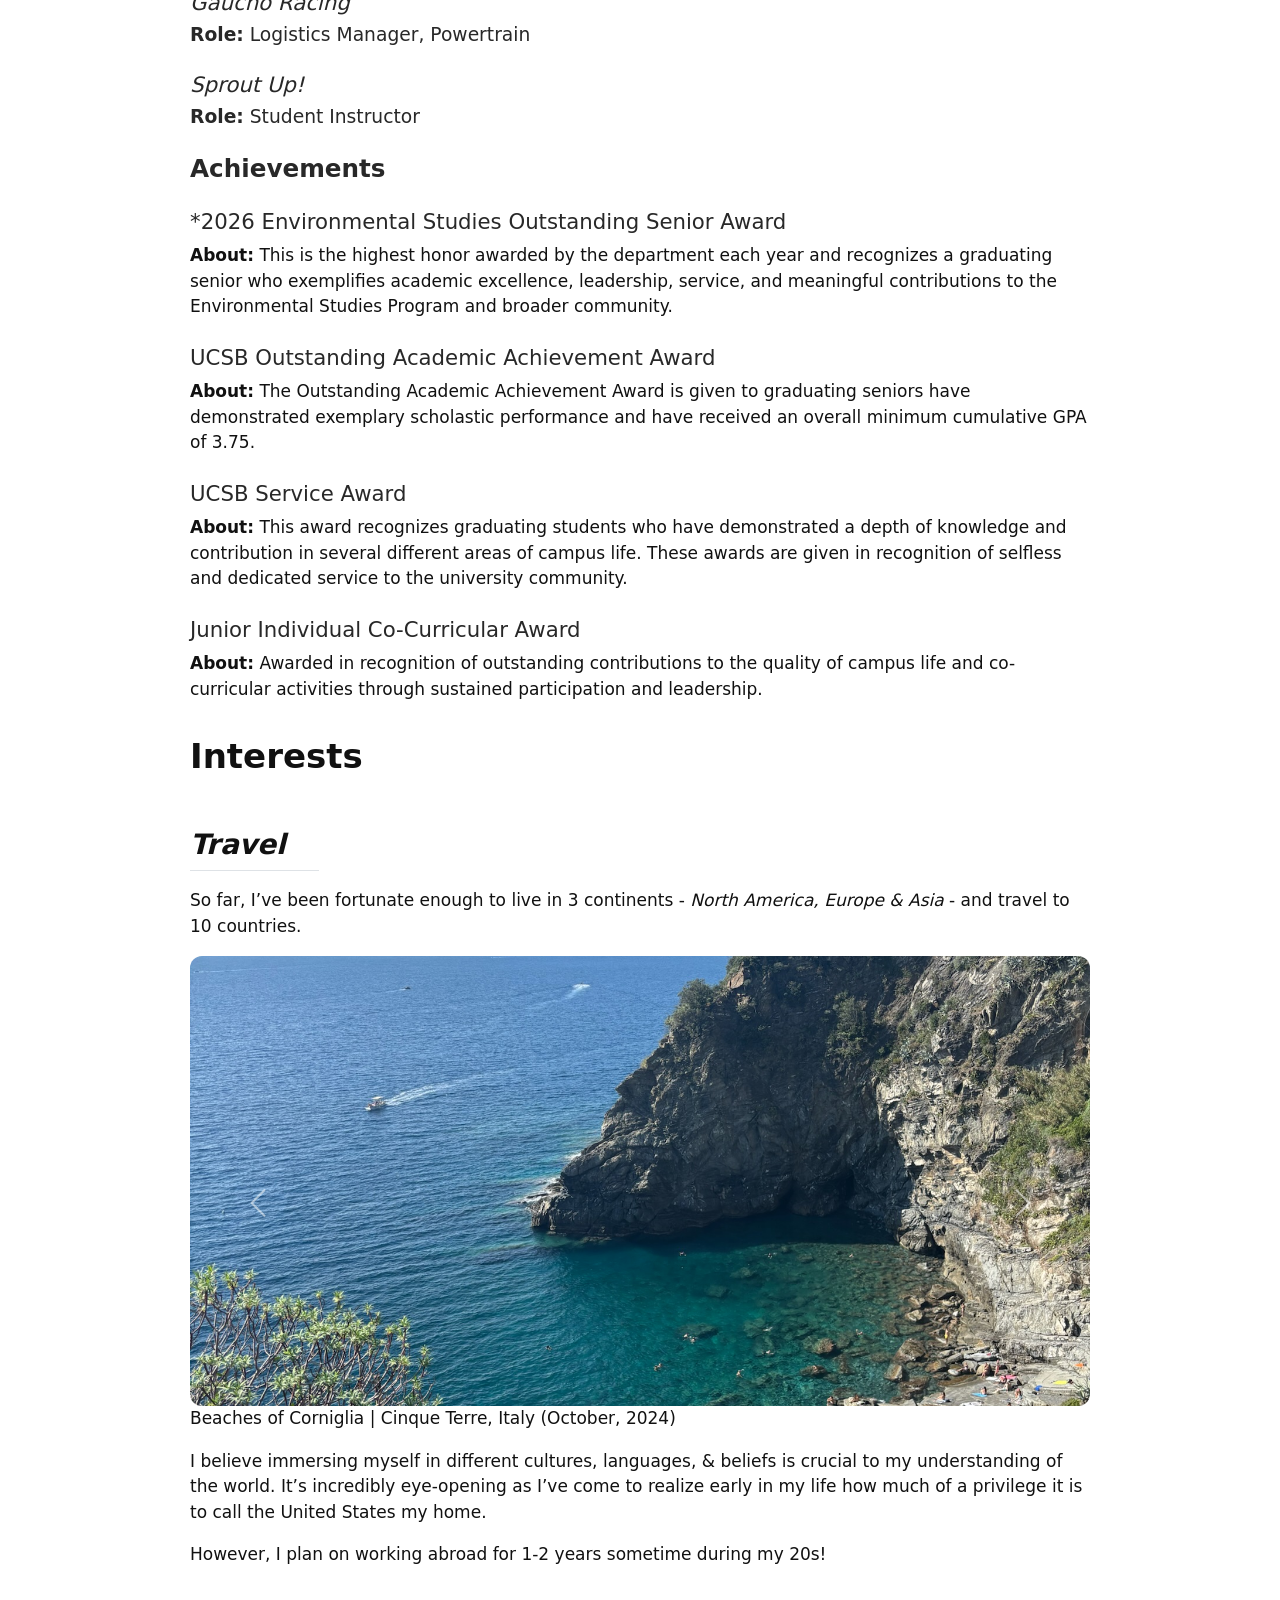
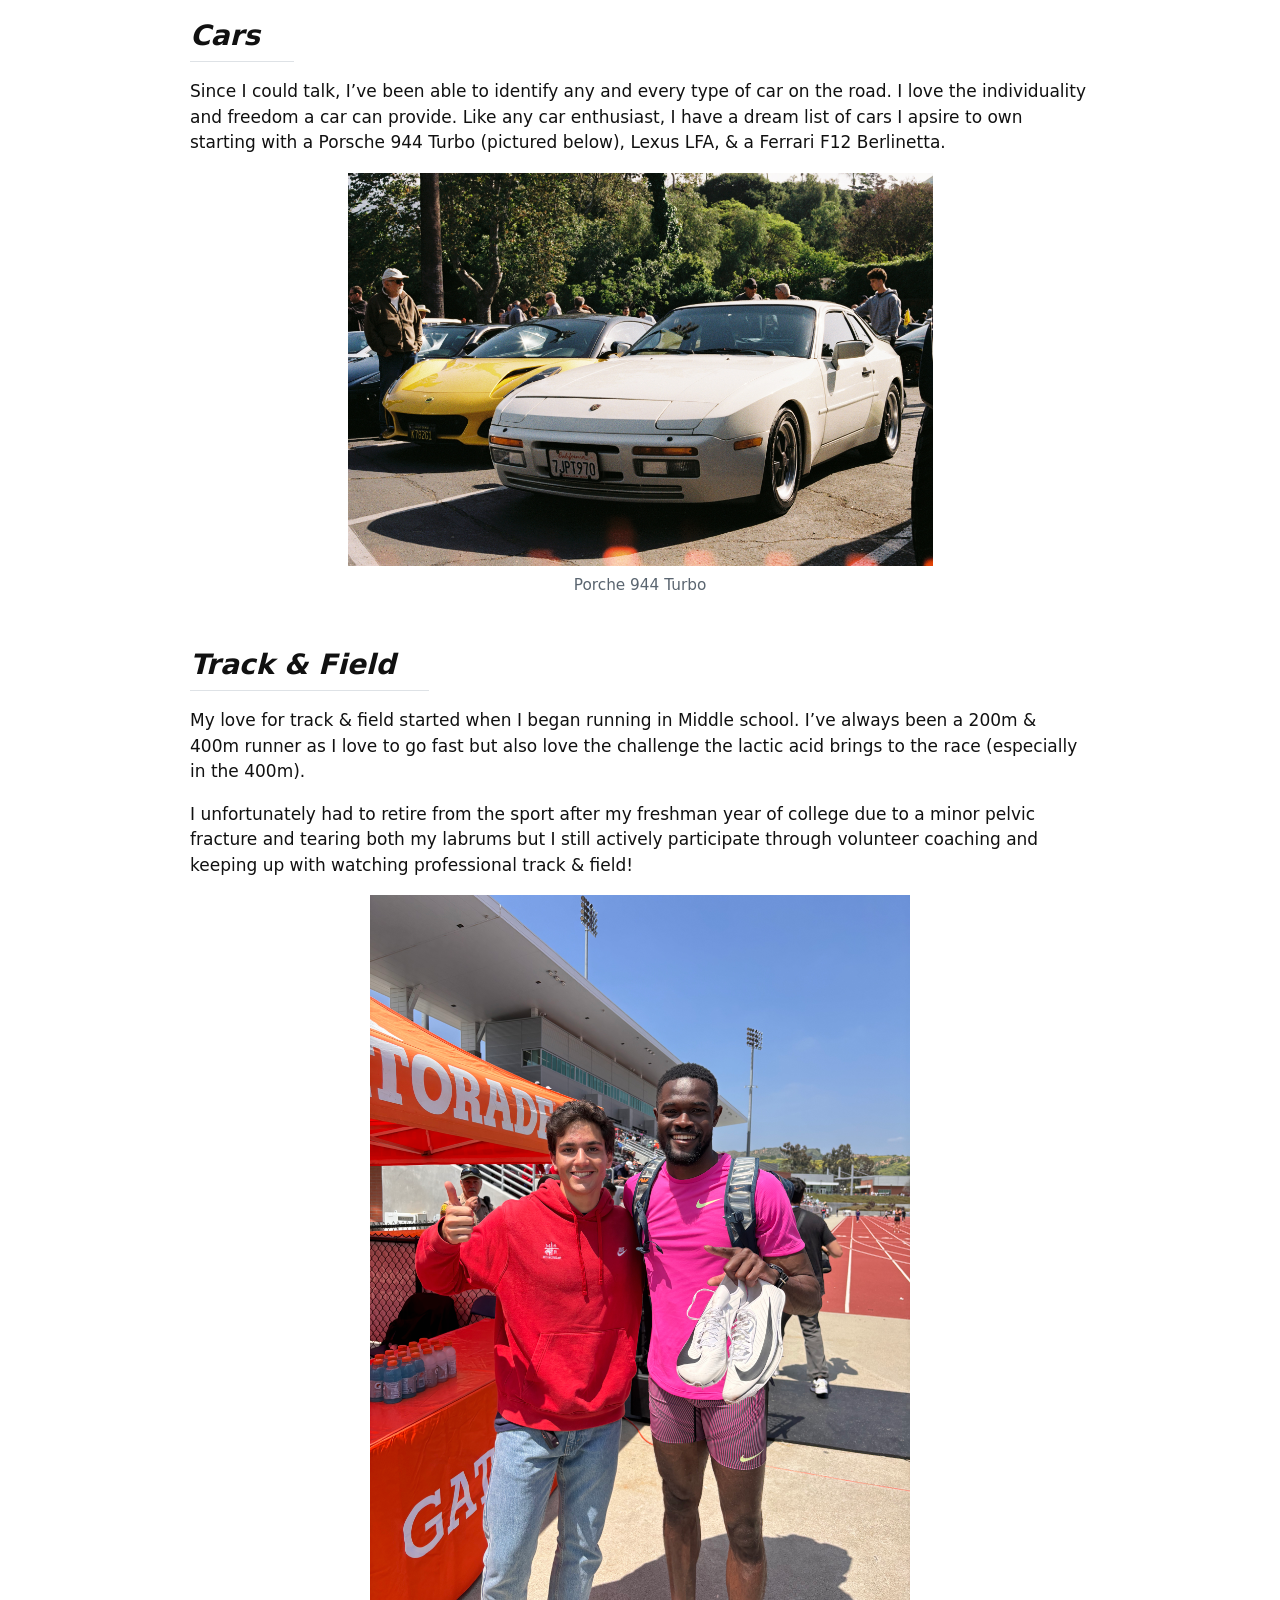
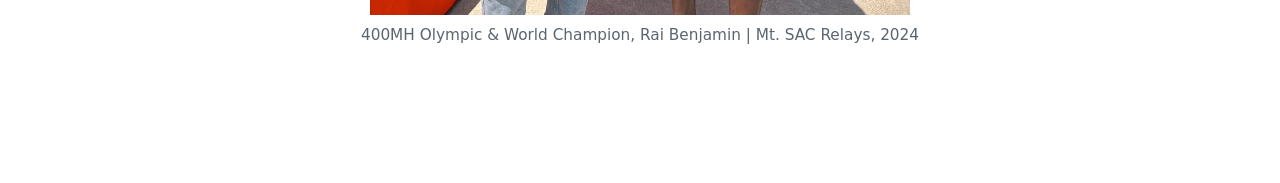
==== commit 7b8945f9: "Finishing up about me and uploading photos" ====
--- a/docs/about.html
+++ b/docs/about.html
@@ -40,7 +40,7 @@
 <link href="site_libs/quarto-html/quarto-syntax-highlighting-7b89279ff1a6dce999919e0e67d4d9ec.css" rel="stylesheet" id="quarto-text-highlighting-styles">
 <script src="site_libs/bootstrap/bootstrap.min.js"></script>
 <link href="site_libs/bootstrap/bootstrap-icons.css" rel="stylesheet">
-<link href="site_libs/bootstrap/bootstrap-d83665768ad2f06c65381c447f7cb49d.min.css" rel="stylesheet" append-hash="true" id="quarto-bootstrap" data-mode="light">
+<link href="site_libs/bootstrap/bootstrap-c75fc44c07520671b77b586773b6f234.min.css" rel="stylesheet" append-hash="true" id="quarto-bootstrap" data-mode="light">
 <script id="quarto-search-options" type="application/json">{
   "location": "navbar",
   "copy-button": false,
@@ -150,6 +150,12 @@
 <section id="background" class="level2">
 <h2 class="anchored" data-anchor-id="background">Background</h2>
 <p>Born into a military family, I spent the first half of my childhood in Fairfax County, Virginia, with a brief stint living in Okinawa, Japan, before moving to North County San Diego in 2016. Growing up, I was fortunate to be influenced by two strong role models: my father, a Captain in the U.S. Navy, and my mother, a nurse. It’s through them I learned the importance of hard work, dedication, perseverance, leadership, and service to others - values that continue to guide me today.</p>
+<div class="quarto-figure quarto-figure-center">
+<figure class="figure">
+<p><img src="Images/IMG_0187.jpeg" class="img-fluid figure-img" style="width:75.0%"></p>
+<figcaption>My Parents &amp; I</figcaption>
+</figure>
+</div>
 <p>The transition from exploring the woods of Northern Virginia to spending my days along the Southern California coastline sparked a deep appreciation for the natural environment. Combined with my experiences as a Boy Scout and a PADI Advanced Open Water Diver, this passion ultimately led me to pursue a degree in Environmental Studies at the University of California, Santa Barbara, where I continue to explore solutions to some of today’s most pressing environmental challenges.</p>
 </section>
 <section id="education" class="level2">
@@ -169,19 +175,18 @@
 <h4 class="anchored" data-anchor-id="a.s.-office-of-the-president"><em>A.S. Office of the President</em></h4>
 <section id="role-commissioner-of-environmental-sustainability" class="level5">
 <h5 class="anchored" data-anchor-id="role-commissioner-of-environmental-sustainability"><strong>Role:</strong> Commissioner of Environmental Sustainability</h5>
-<p>The Associated Students Office of the President acts</p>
 </section>
 </section>
 <section id="gaucho-racing" class="level4">
 <h4 class="anchored" data-anchor-id="gaucho-racing"><em>Gaucho Racing</em></h4>
-<section id="role" class="level5">
-<h5 class="anchored" data-anchor-id="role"><strong>Role:</strong></h5>
+<section id="role-logistics-manager-powertrain" class="level5">
+<h5 class="anchored" data-anchor-id="role-logistics-manager-powertrain"><strong>Role:</strong> Logistics Manager, Powertrain</h5>
 </section>
 </section>
 <section id="sprout-up" class="level4">
 <h4 class="anchored" data-anchor-id="sprout-up"><em>Sprout Up!</em></h4>
-<section id="role-1" class="level5">
-<h5 class="anchored" data-anchor-id="role-1"><strong>Role:</strong></h5>
+<section id="role-student-instructor" class="level5">
+<h5 class="anchored" data-anchor-id="role-student-instructor"><strong>Role:</strong> Student Instructor</h5>
 </section>
 </section>
 </section>
@@ -260,15 +265,26 @@
 <p>I believe immersing myself in different cultures, languages, &amp; beliefs is crucial to my understanding of the world. It’s incredibly eye-opening as I’ve come to realize early in my life how much of a privilege it is to call the United States my home.</p>
 <p>However, I plan on working abroad for 1-2 years sometime during my 20s!</p>
 </div></section>
-<section id="fitness" class="level2">
-<h2 class="anchored" data-anchor-id="fitness"><em>Fitness</em></h2>
-</section>
 <section id="cars" class="level2">
 <h2 class="anchored" data-anchor-id="cars"><em>Cars</em></h2>
-<p>Since I could talk, I’ve been able to identify any and every type of car on the road.</p>
+<p>Since I could talk, I’ve been able to identify any and every type of car on the road. I love the individuality and freedom a car can provide. Like any car enthusiast, I have a dream list of cars I apsire to own starting with a Porsche 944 Turbo (pictured below), Lexus LFA, &amp; a Ferrari F12 Berlinetta.</p>
+<div class="quarto-figure quarto-figure-center">
+<figure class="figure">
+<p><img src="Images/IMG_0252.JPG" class="img-fluid figure-img" style="width:65.0%"></p>
+<figcaption>Porche 944 Turbo</figcaption>
+</figure>
+</div>
 </section>
 <section id="track-field" class="level2">
 <h2 class="anchored" data-anchor-id="track-field"><em>Track &amp; Field</em></h2>
+<p>My love for track &amp; field started when I began running in Middle school. I’ve always been a 200m &amp; 400m runner as I love to go fast but also love the challenge the lactic acid brings to the race (especially in the 400m).</p>
+<p>I unfortunately had to retire from the sport after my freshman year of college due to a minor pelvic fracture and tearing both my labrums but I still actively participate through volunteer coaching and keeping up with watching professional track &amp; field!</p>
+<div class="quarto-figure quarto-figure-center">
+<figure class="figure">
+<p><img src="./Images/raibenjamin.jpeg" class="img-fluid figure-img" style="width:60.0%"></p>
+<figcaption>400MH Olympic &amp; World Champion, Rai Benjamin | Mt. SAC Relays, 2024</figcaption>
+</figure>
+</div>
 </section>
 </section>
 </div>
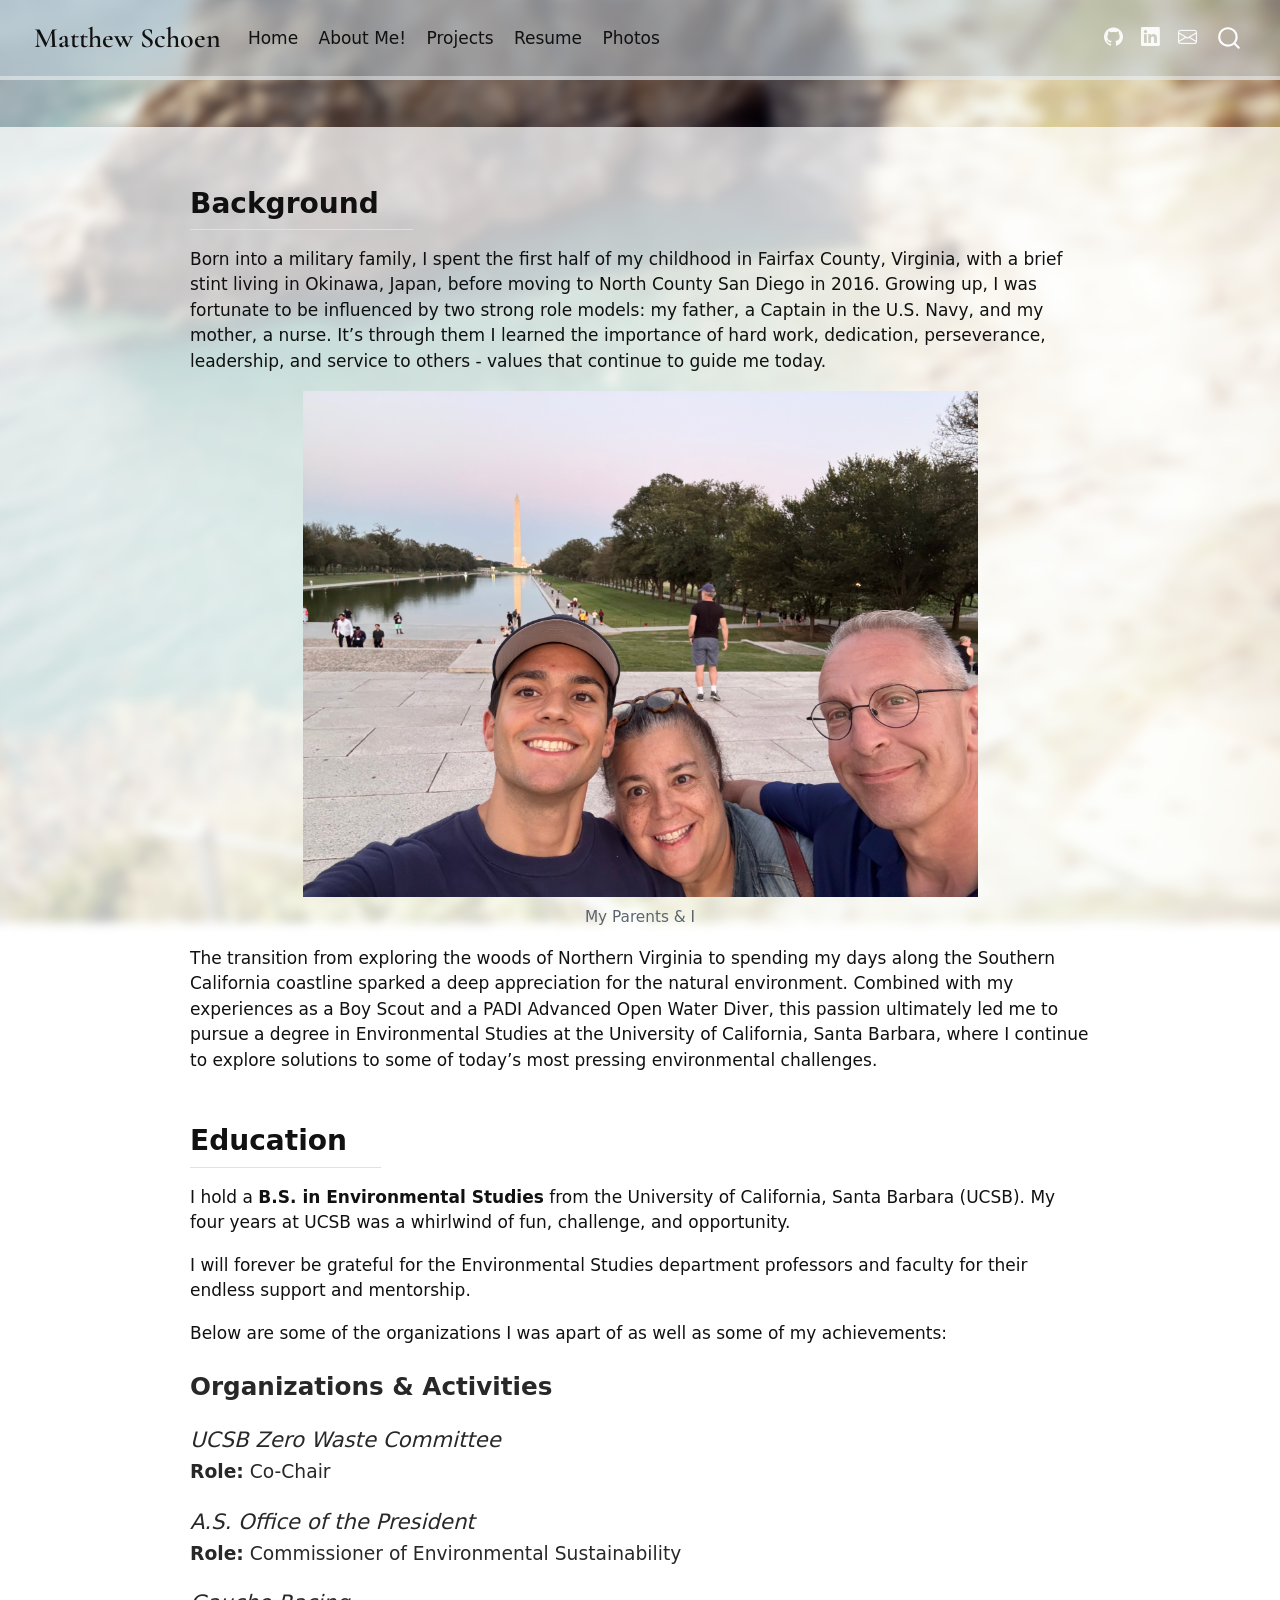
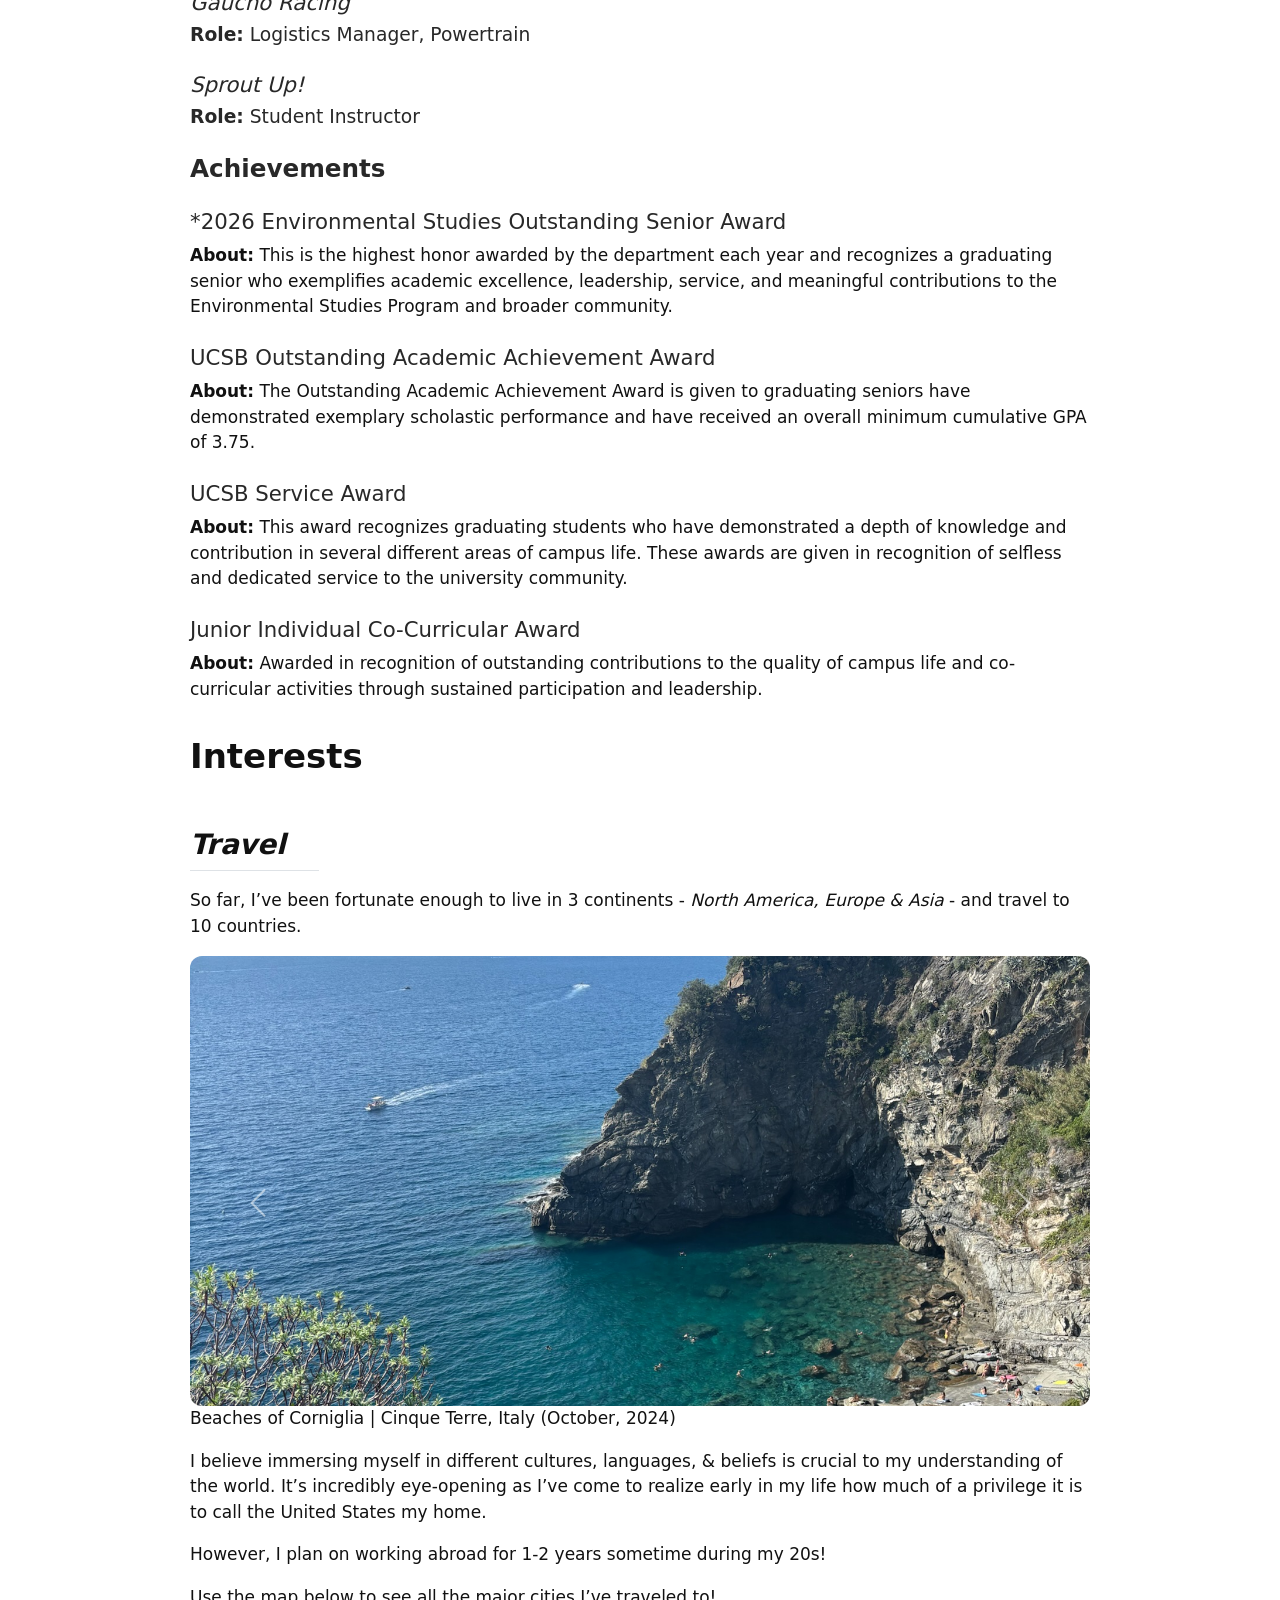
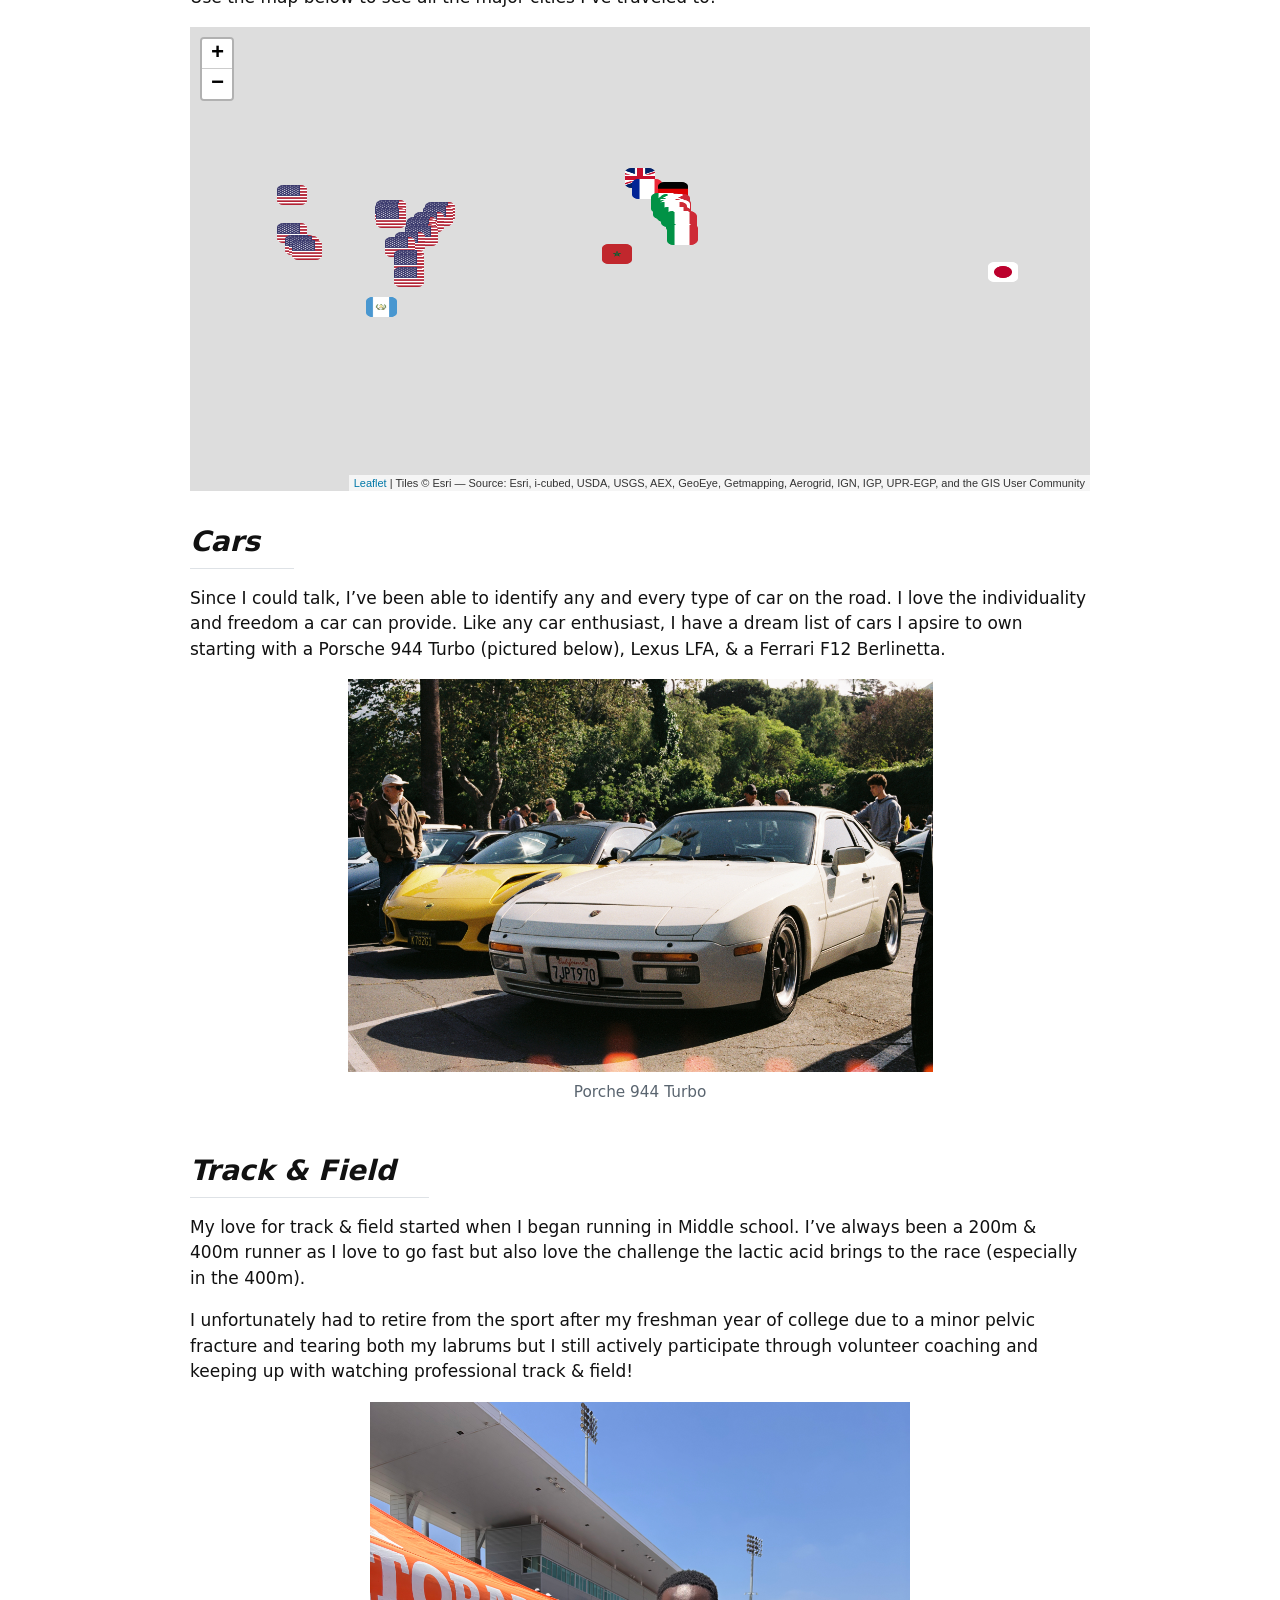
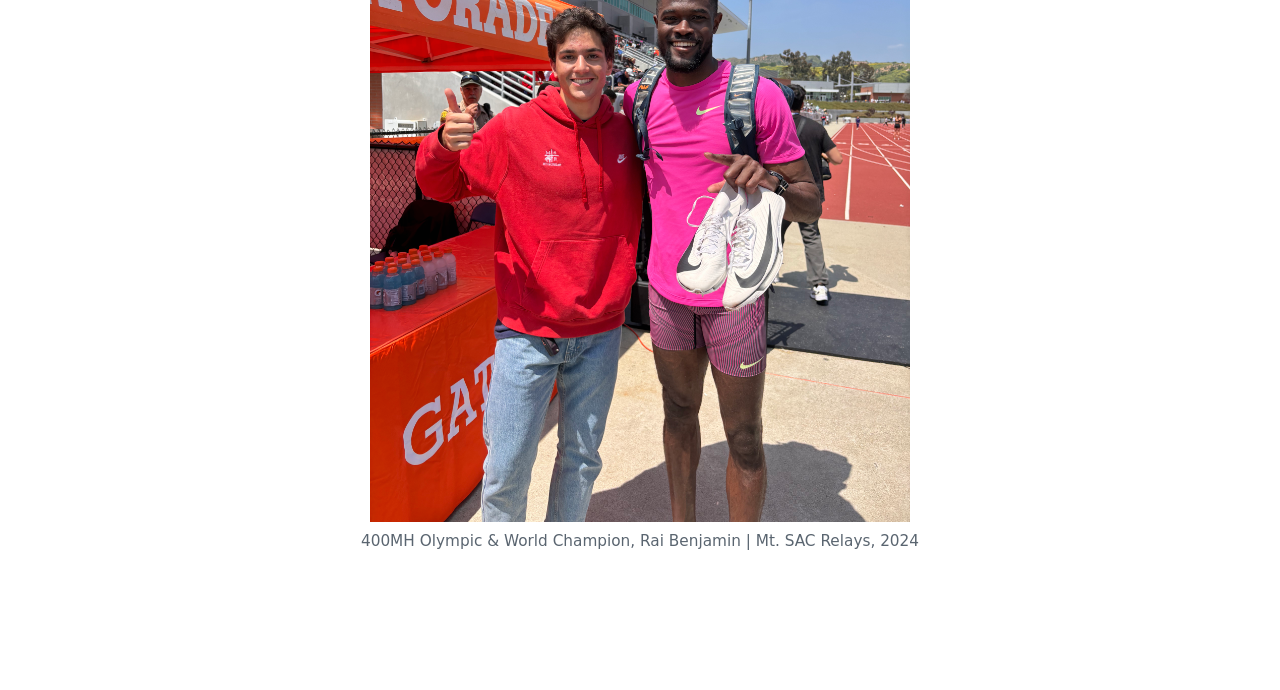
==== commit 8db95881: "Building interactive map for the travel section within About Me!" ====
--- a/docs/about.html
+++ b/docs/about.html
@@ -68,6 +68,18 @@
     "search-label": "Search"
   }
 }</script>
+<link href="site_libs/htmltools-fill-0.5.8.1/fill.css" rel="stylesheet">
+<script src="site_libs/htmlwidgets-1.6.4/htmlwidgets.js"></script>
+<script src="site_libs/jquery-3.6.0/jquery-3.6.0.min.js"></script>
+<link href="site_libs/leaflet-1.3.1/leaflet.css" rel="stylesheet">
+<script src="site_libs/leaflet-1.3.1/leaflet.js"></script>
+<link href="site_libs/leafletfix-1.0.0/leafletfix.css" rel="stylesheet">
+<script src="site_libs/proj4-2.6.2/proj4.min.js"></script>
+<script src="site_libs/Proj4Leaflet-1.0.1/proj4leaflet.js"></script>
+<link href="site_libs/rstudio_leaflet-1.3.1/rstudio_leaflet.css" rel="stylesheet">
+<script src="site_libs/leaflet-binding-2.2.3/leaflet.js"></script>
+<script src="site_libs/leaflet-providers-3.0.0/leaflet-providers.js"></script>
+<script src="site_libs/leaflet-providers-plugin-2.2.3/leaflet-providers-plugin.js"></script>
 
 
 </head>
@@ -264,6 +276,13 @@
 </div>
 <p>I believe immersing myself in different cultures, languages, &amp; beliefs is crucial to my understanding of the world. It’s incredibly eye-opening as I’ve come to realize early in my life how much of a privilege it is to call the United States my home.</p>
 <p>However, I plan on working abroad for 1-2 years sometime during my 20s!</p>
+<p>Use the map below to see all the major cities I’ve traveled to!</p>
+<div class="cell">
+<div class="cell-output-display">
+<div class="leaflet html-widget html-fill-item" id="htmlwidget-6af427b5ddd43146bc6b" style="width:100%;height:464px;"></div>
+<script type="application/json" data-for="htmlwidget-6af427b5ddd43146bc6b">{"x":{"options":{"crs":{"crsClass":"L.CRS.EPSG3857","code":null,"proj4def":null,"projectedBounds":null,"options":{}}},"calls":[{"method":"addProviderTiles","args":["Esri.WorldImagery",null,null,{"errorTileUrl":"","noWrap":false,"detectRetina":false}]},{"method":"addMarkers","args":[[44.4949,37.0318,43.7696,44.0678,41.9028,43.3188,45.4642,37.5079,48.1351,48.8566,51.5072,31.6295,44.6471,14.5597,14.69,41.8781,38.9072,40.7128,29.9012,24.6696,47.6062,32.7157,34.0522,37.7749,34.4208,43.0389,42.3601,43.3617,40.8518,40.6263,40.6333,43.9424,44.3559,44.8381,44.127,45.4408,28.5383,33.749,35.2271,36.8508,37.5407,39.2904,42.3601,43.7508,26.2123],[11.3426,14.7023,11.2558,12.5695,12.4964,11.3308,9.19,15.083,11.582,2.3522,-0.1276,-7.9811,10.9252,-90.7343,-91.2,-87.6298,-77.0369,-74.006,-81.3124,-81.2557,-122.3321,-117.1611,-118.2437,-122.4194,-119.6982,-87.90649999999999,-71.05889999999999,-70.47669999999999,14.2681,14.3758,14.6029,12.4578,11.7161,11.6198,9.709,12.3155,-81.3792,-84.38800000000001,-80.84310000000001,-76.2859,-77.43600000000001,-76.6122,-71.05889999999999,-87.7145,127.6792],{"iconUrl":{"data":["[data-uri]","[data-uri]","[data-uri]","[data-uri]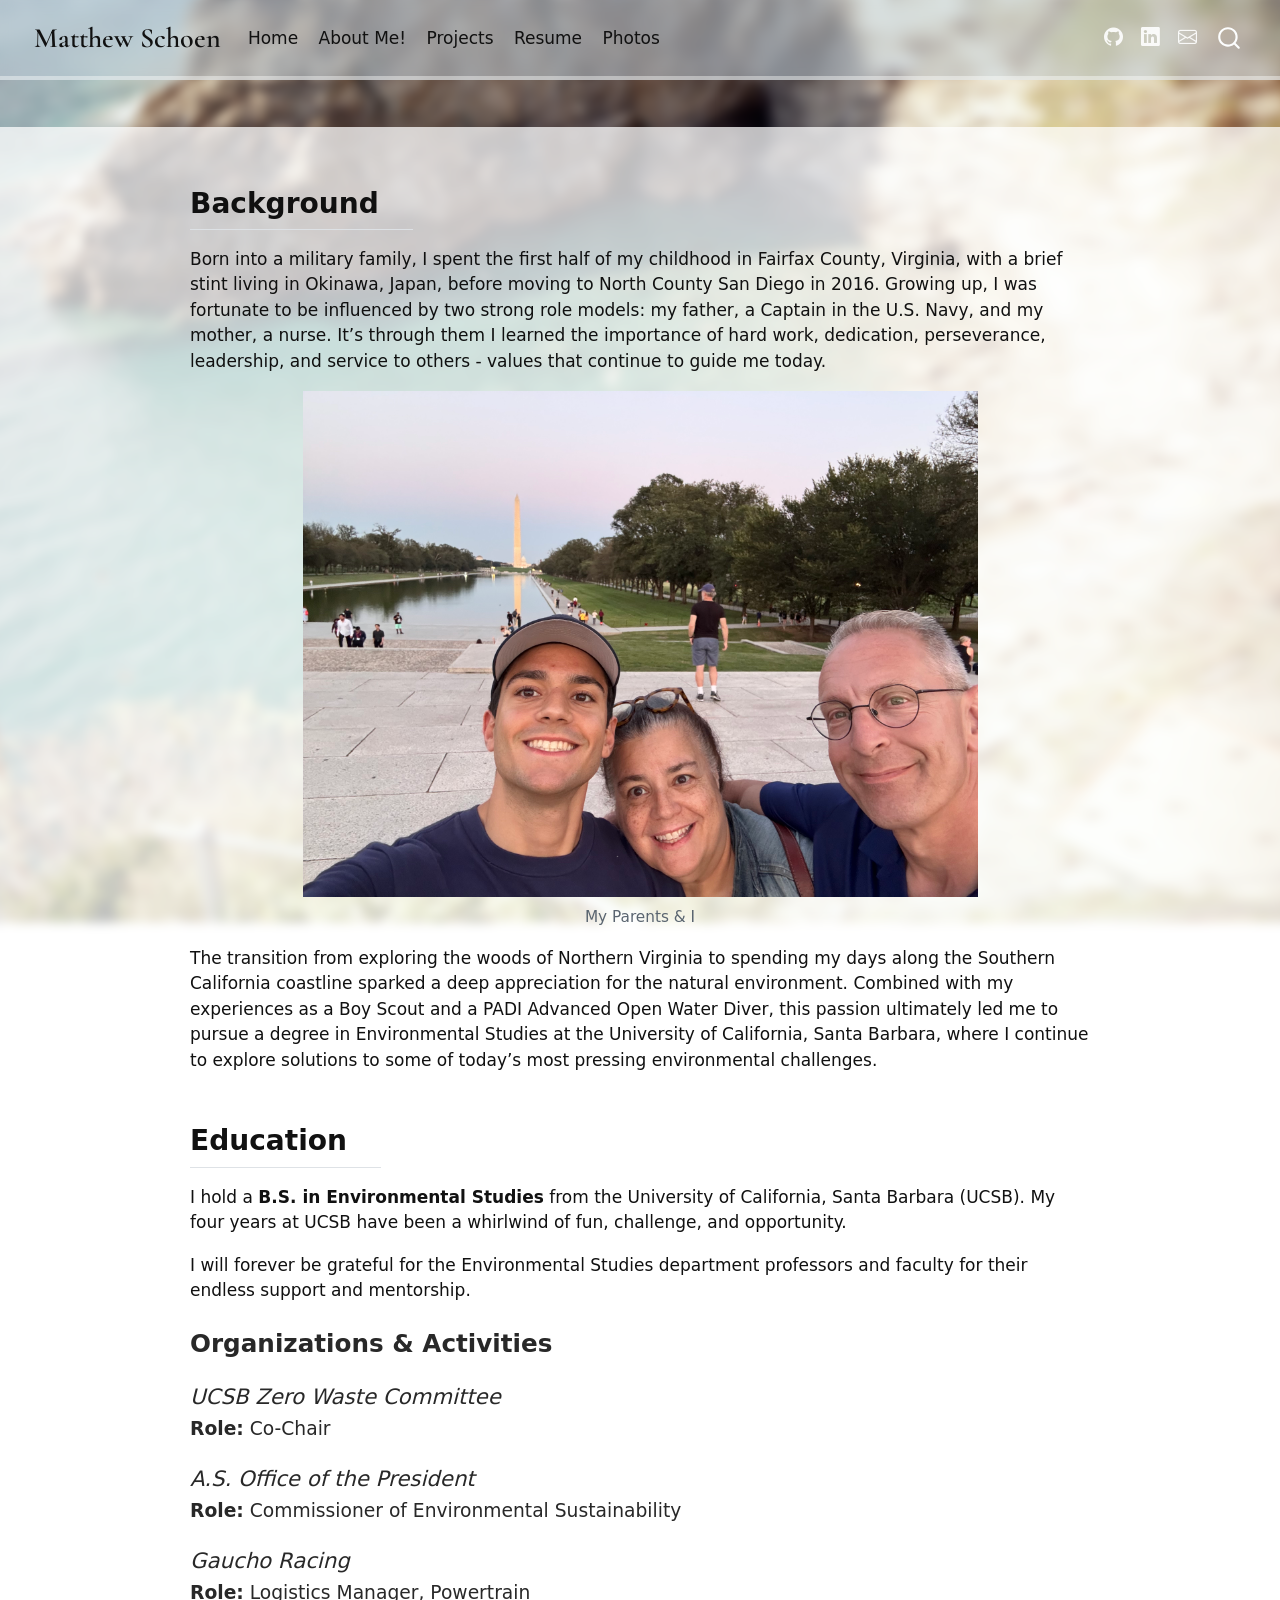
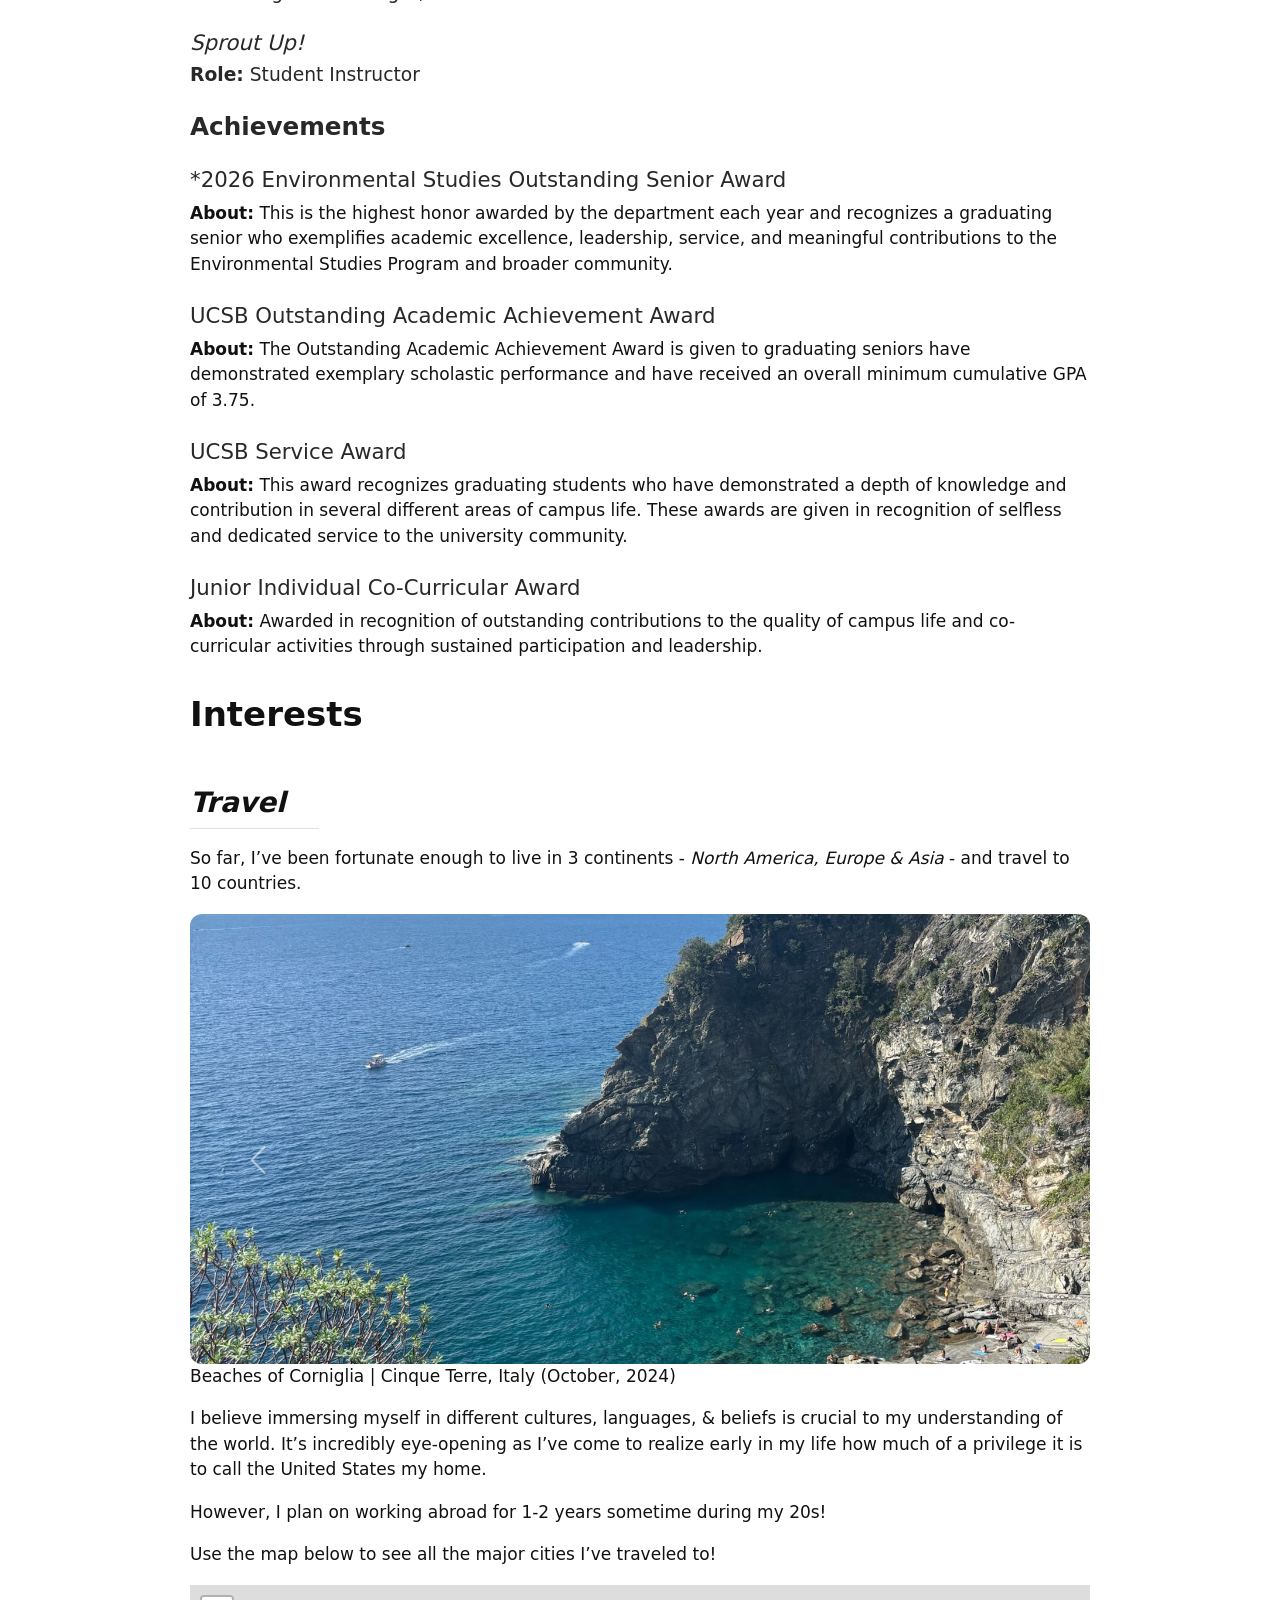
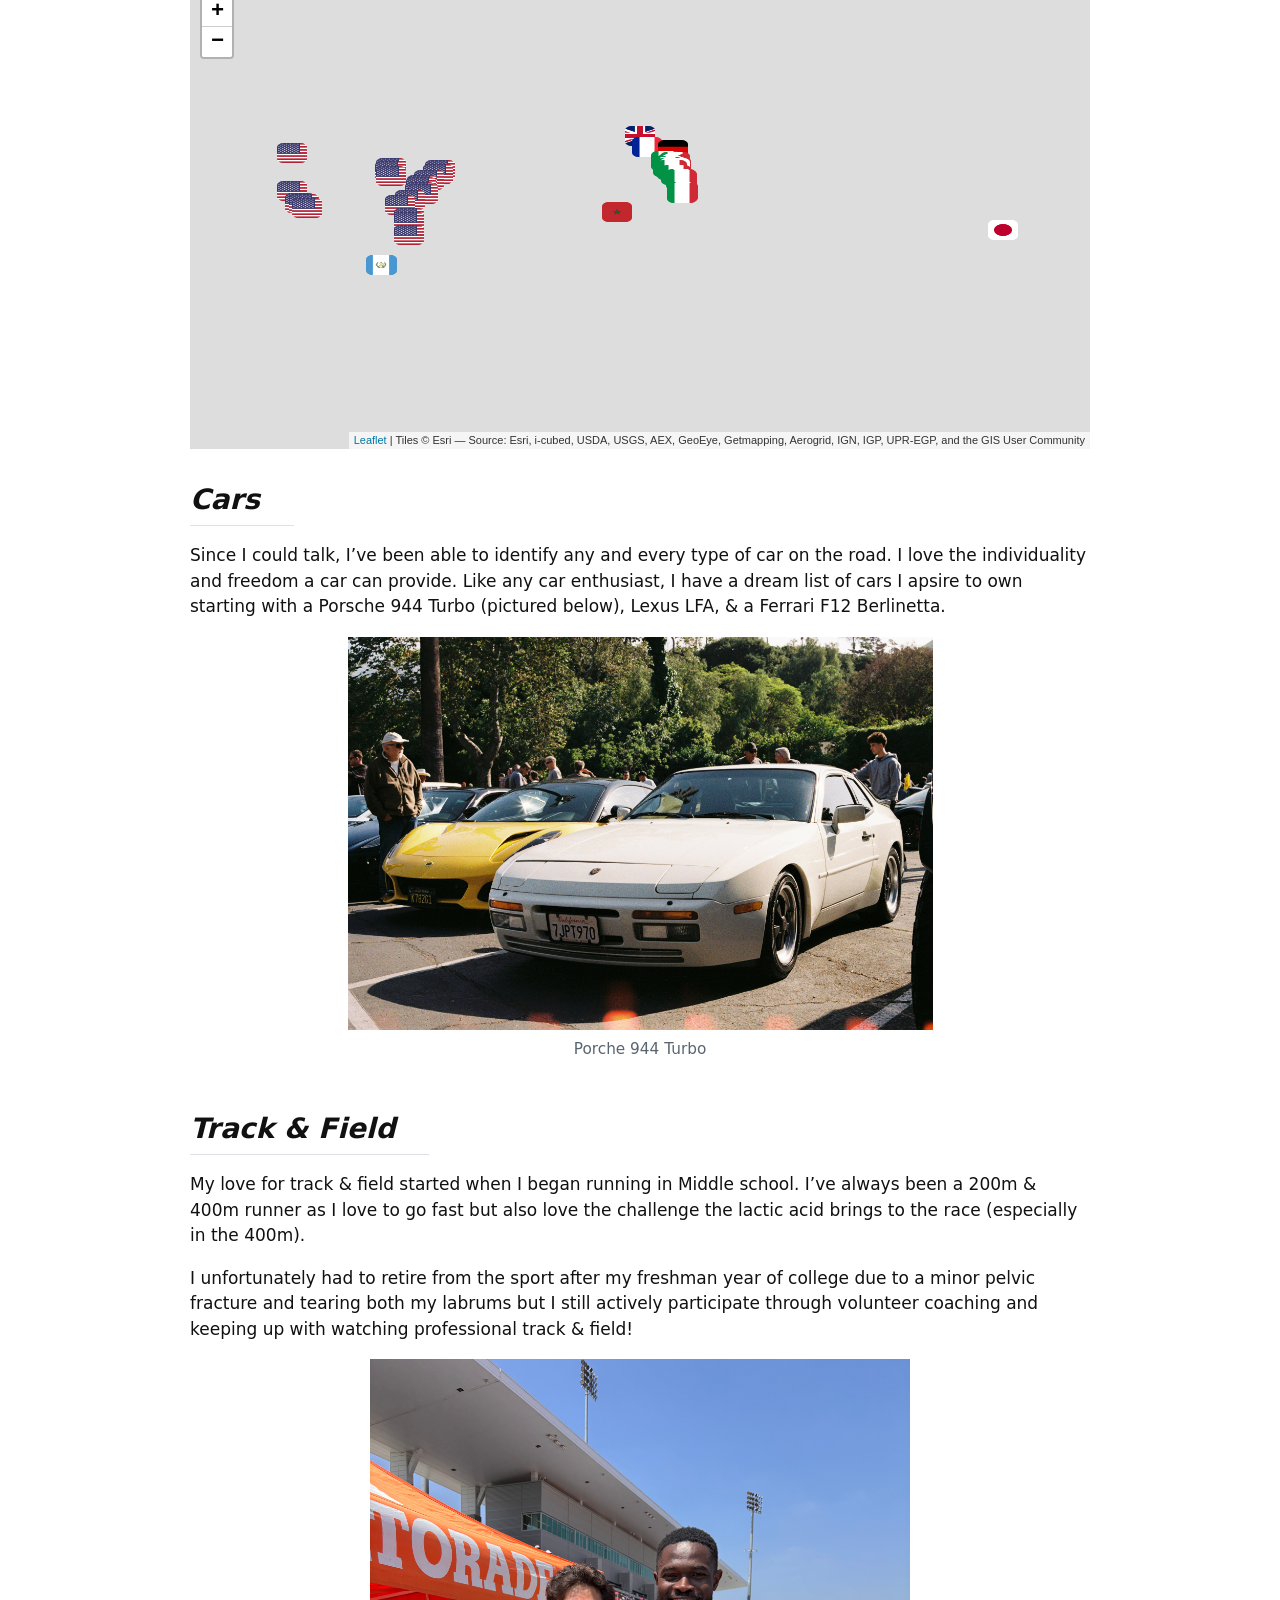
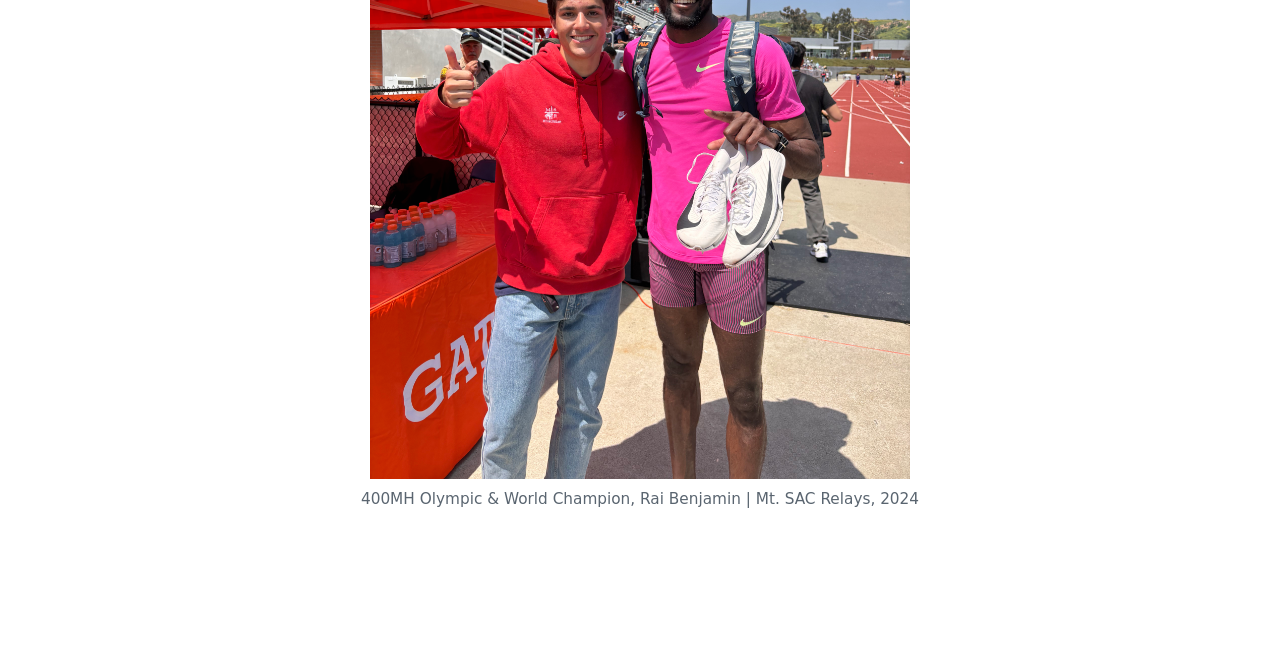
==== commit cdbb7f4e: "Updating small formatting issues" ====
--- a/docs/about.html
+++ b/docs/about.html
@@ -172,9 +172,8 @@
 </section>
 <section id="education" class="level2">
 <h2 class="anchored" data-anchor-id="education">Education</h2>
-<p>I hold a <strong>B.S. in Environmental Studies</strong> from the University of California, Santa Barbara (UCSB). My four years at UCSB was a whirlwind of fun, challenge, and opportunity.</p>
+<p>I hold a <strong>B.S. in Environmental Studies</strong> from the University of California, Santa Barbara (UCSB). My four years at UCSB have been a whirlwind of fun, challenge, and opportunity.</p>
 <p>I will forever be grateful for the Environmental Studies department professors and faculty for their endless support and mentorship.</p>
-<p>Below are some of the organizations I was apart of as well as some of my achievements:</p>
 <section id="organizations-activities" class="level3">
 <h3 class="anchored" data-anchor-id="organizations-activities">Organizations &amp; Activities</h3>
 <section id="ucsb-zero-waste-committee" class="level4">
@@ -279,8 +278,8 @@
 <p>Use the map below to see all the major cities I’ve traveled to!</p>
 <div class="cell">
 <div class="cell-output-display">
-<div class="leaflet html-widget html-fill-item" id="htmlwidget-6af427b5ddd43146bc6b" style="width:100%;height:464px;"></div>
-<script type="application/json" data-for="htmlwidget-6af427b5ddd43146bc6b">{"x":{"options":{"crs":{"crsClass":"L.CRS.EPSG3857","code":null,"proj4def":null,"projectedBounds":null,"options":{}}},"calls":[{"method":"addProviderTiles","args":["Esri.WorldImagery",null,null,{"errorTileUrl":"","noWrap":false,"detectRetina":false}]},{"method":"addMarkers","args":[[44.4949,37.0318,43.7696,44.0678,41.9028,43.3188,45.4642,37.5079,48.1351,48.8566,51.5072,31.6295,44.6471,14.5597,14.69,41.8781,38.9072,40.7128,29.9012,24.6696,47.6062,32.7157,34.0522,37.7749,34.4208,43.0389,42.3601,43.3617,40.8518,40.6263,40.6333,43.9424,44.3559,44.8381,44.127,45.4408,28.5383,33.749,35.2271,36.8508,37.5407,39.2904,42.3601,43.7508,26.2123],[11.3426,14.7023,11.2558,12.5695,12.4964,11.3308,9.19,15.083,11.582,2.3522,-0.1276,-7.9811,10.9252,-90.7343,-91.2,-87.6298,-77.0369,-74.006,-81.3124,-81.2557,-122.3321,-117.1611,-118.2437,-122.4194,-119.6982,-87.90649999999999,-71.05889999999999,-70.47669999999999,14.2681,14.3758,14.6029,12.4578,11.7161,11.6198,9.709,12.3155,-81.3792,-84.38800000000001,-80.84310000000001,-76.2859,-77.43600000000001,-76.6122,-71.05889999999999,-87.7145,127.6792],{"iconUrl":{"data":["[data-uri]","[data-uri]","[data-uri]","[data-uri]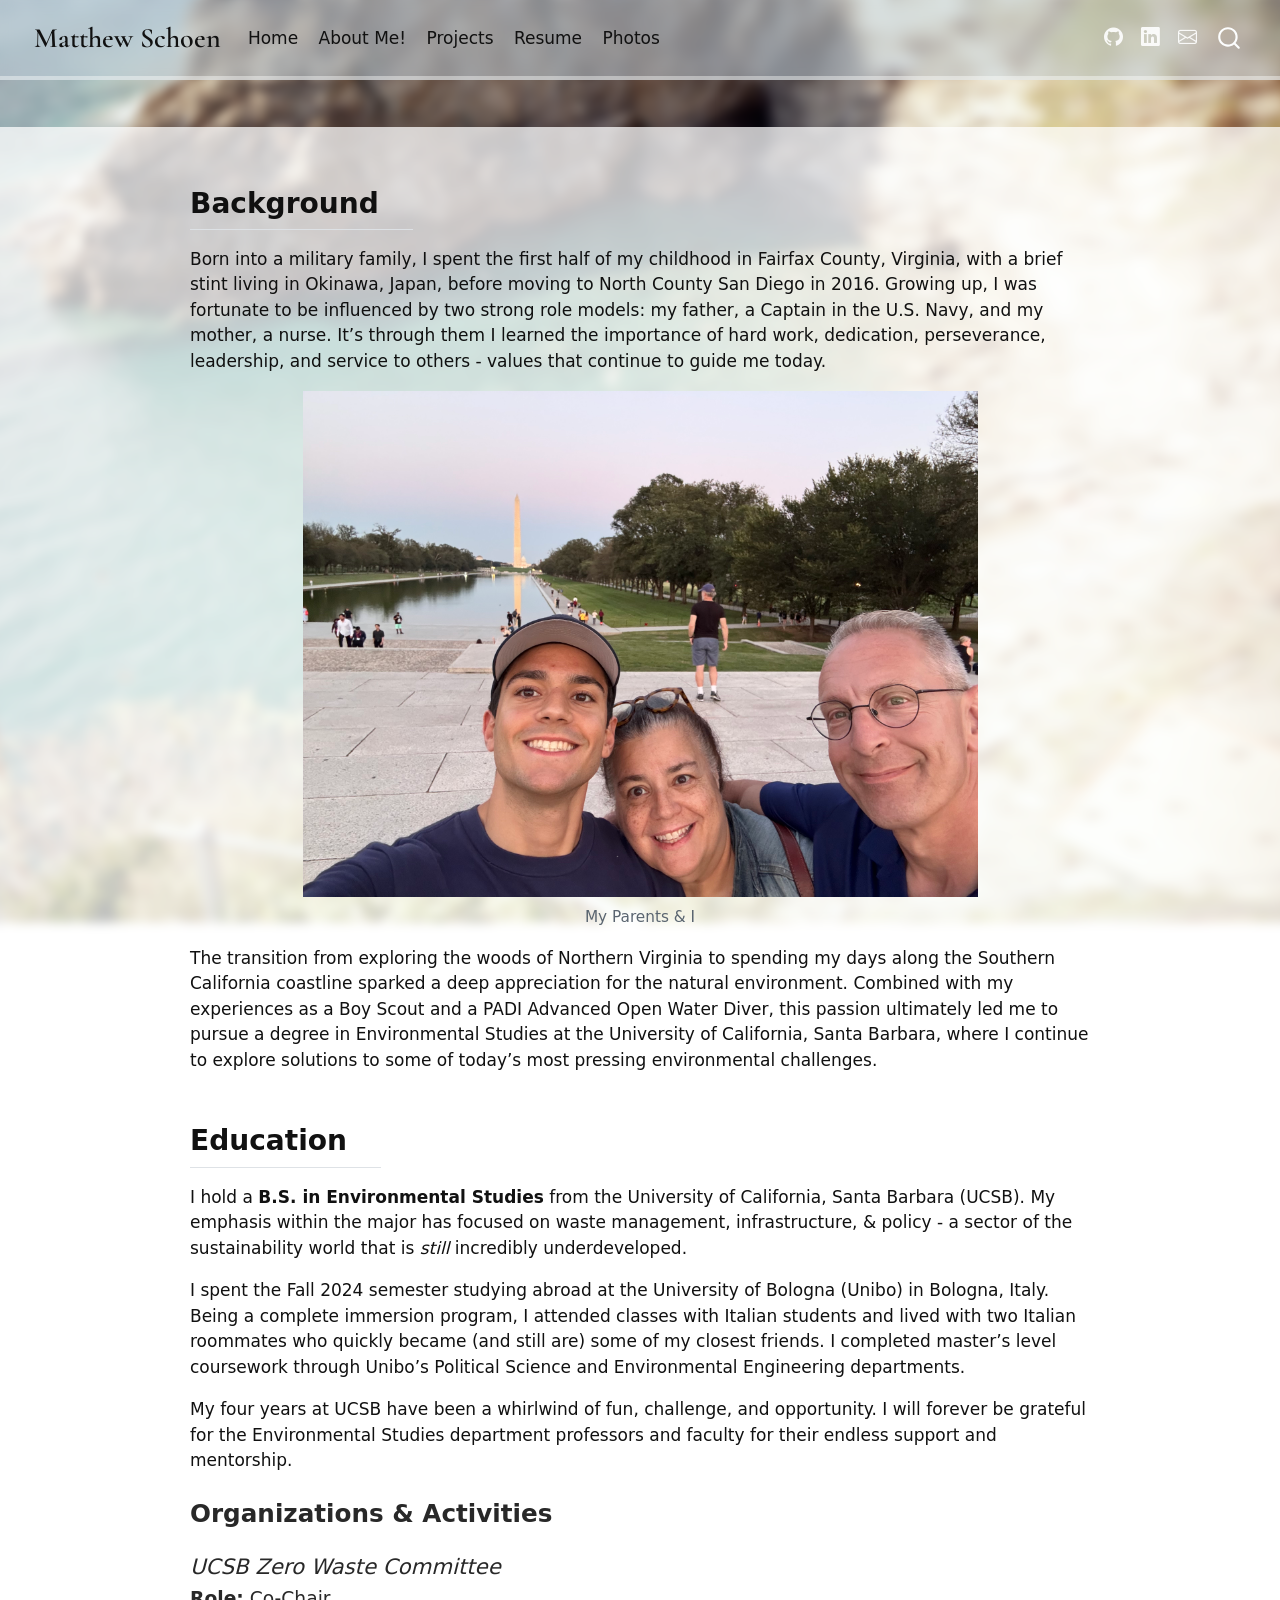
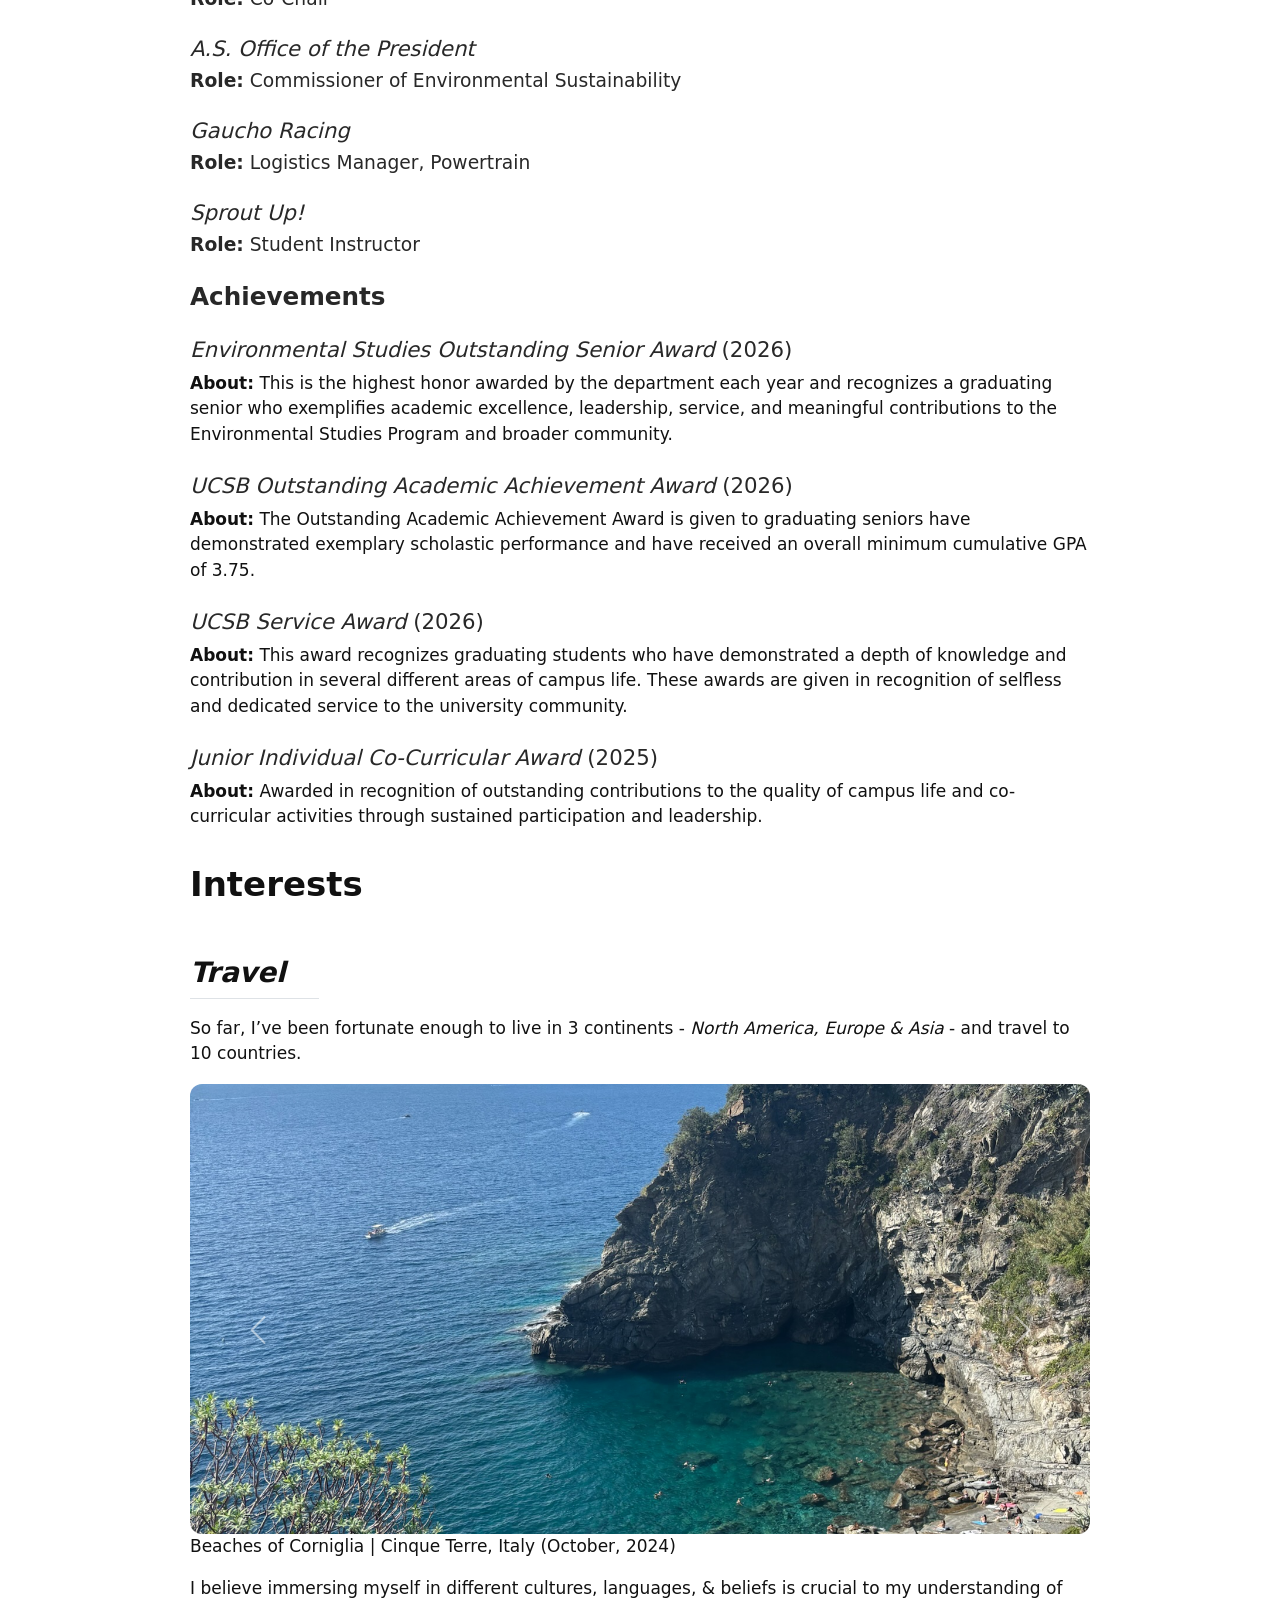
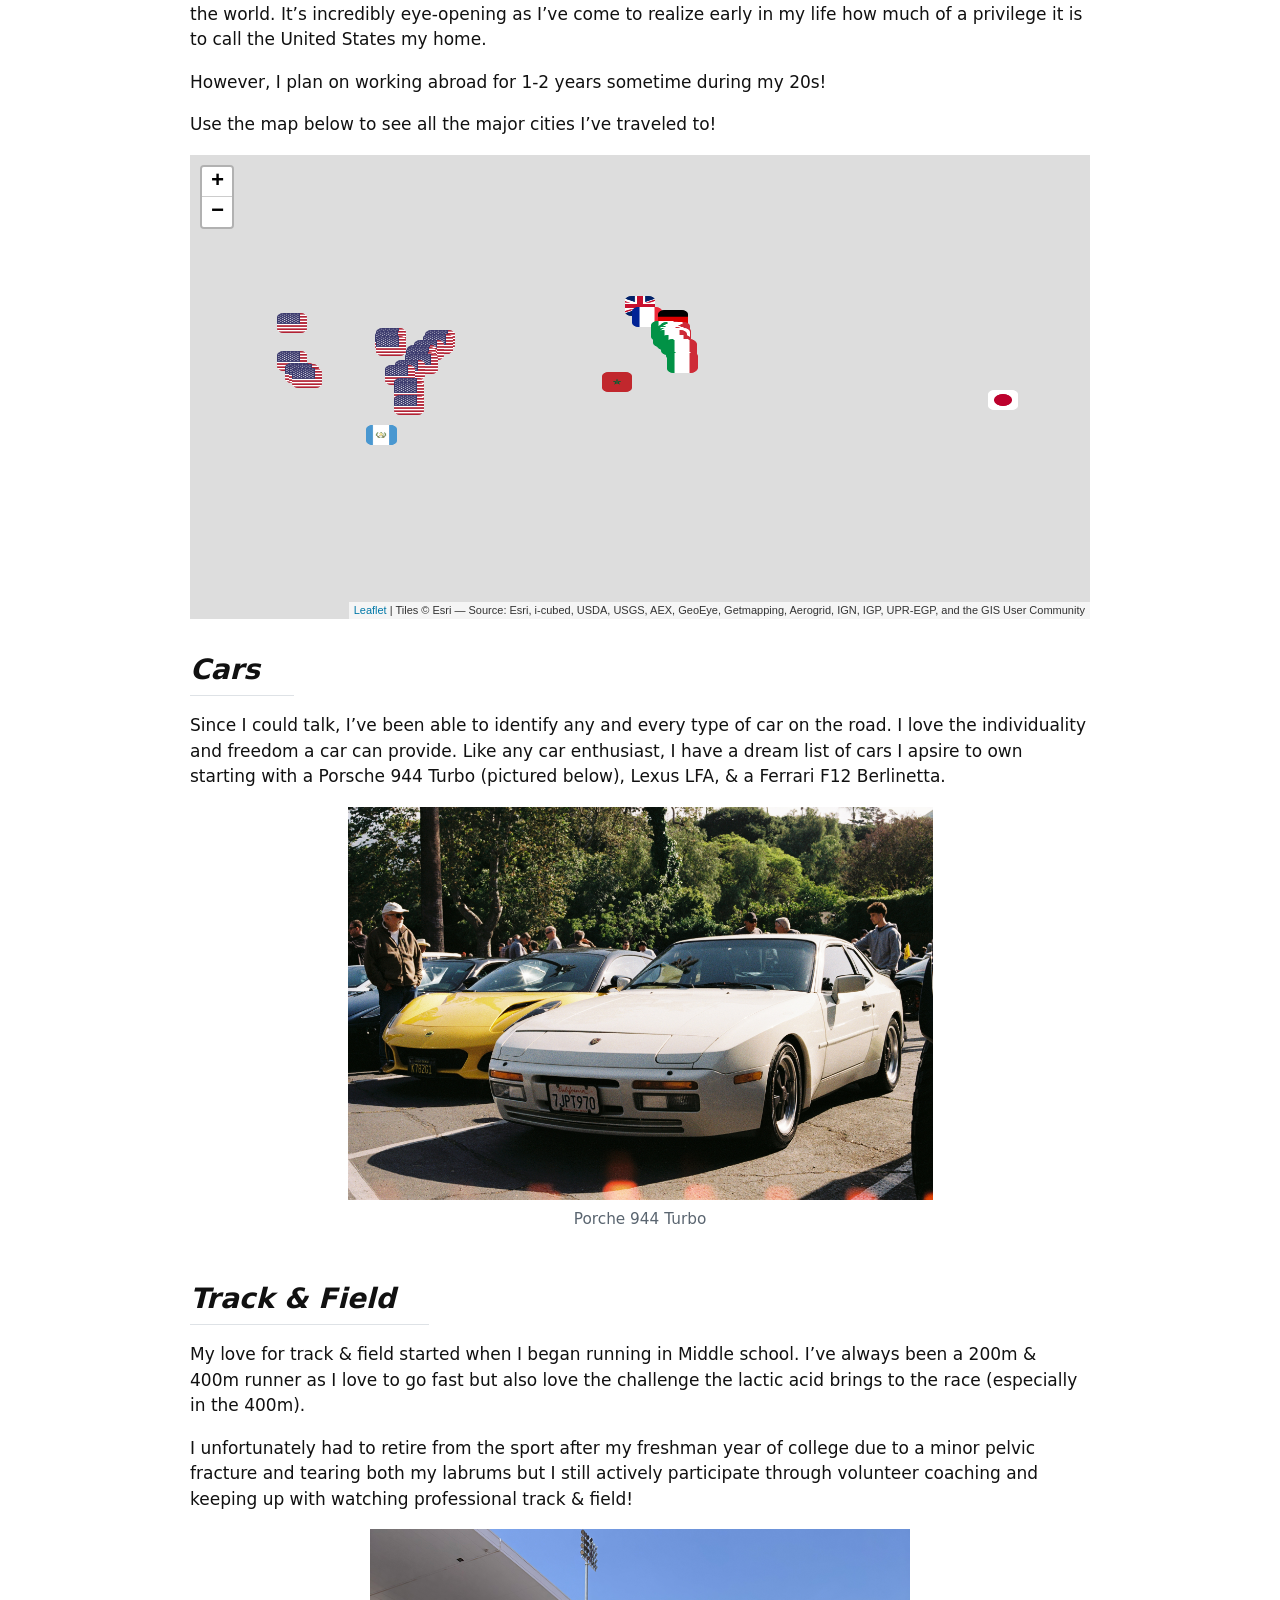
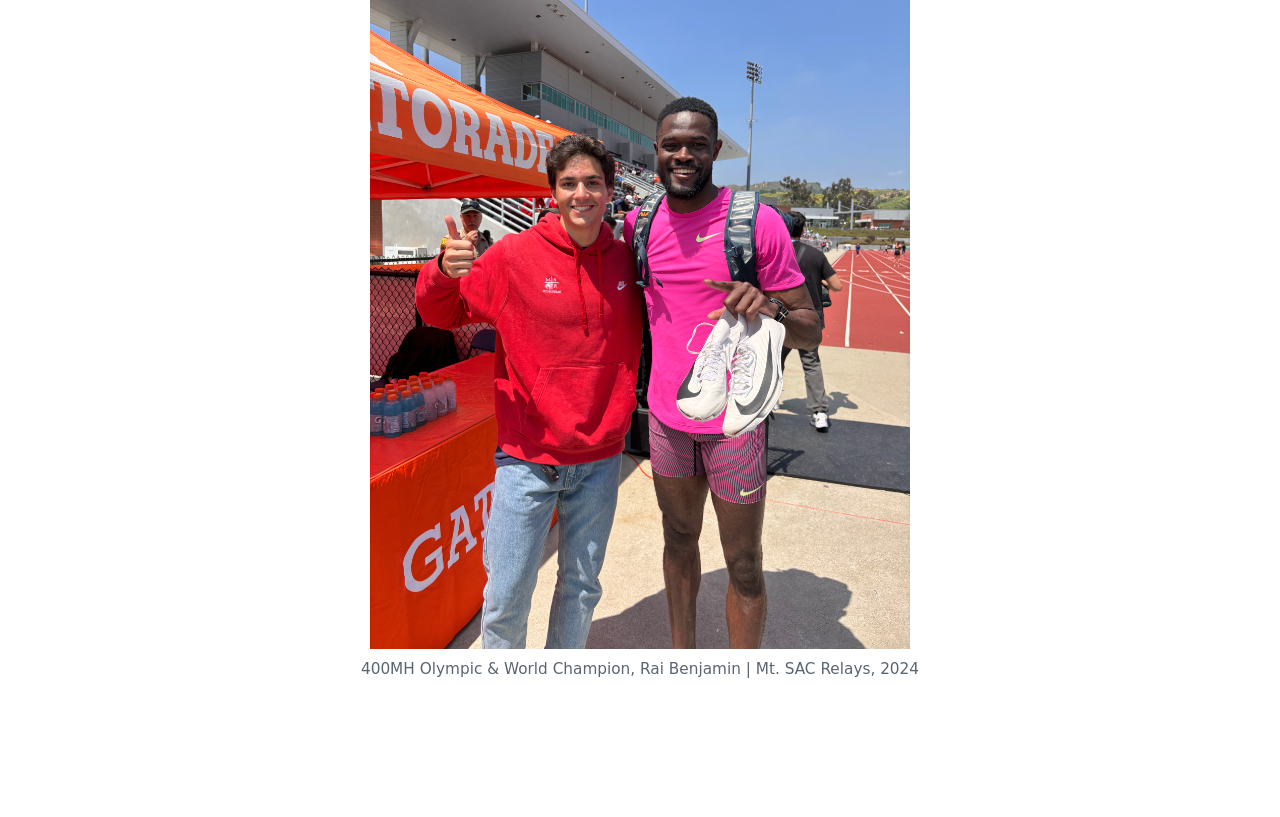
==== commit 784a8759: "Built the photo gallery tab" ====
--- a/docs/about.html
+++ b/docs/about.html
@@ -40,7 +40,7 @@
 <link href="site_libs/quarto-html/quarto-syntax-highlighting-7b89279ff1a6dce999919e0e67d4d9ec.css" rel="stylesheet" id="quarto-text-highlighting-styles">
 <script src="site_libs/bootstrap/bootstrap.min.js"></script>
 <link href="site_libs/bootstrap/bootstrap-icons.css" rel="stylesheet">
-<link href="site_libs/bootstrap/bootstrap-c75fc44c07520671b77b586773b6f234.min.css" rel="stylesheet" append-hash="true" id="quarto-bootstrap" data-mode="light">
+<link href="site_libs/bootstrap/bootstrap-907d4665c13587111b235f449e916d00.min.css" rel="stylesheet" append-hash="true" id="quarto-bootstrap" data-mode="light">
 <script id="quarto-search-options" type="application/json">{
   "location": "navbar",
   "copy-button": false,
@@ -172,8 +172,9 @@
 </section>
 <section id="education" class="level2">
 <h2 class="anchored" data-anchor-id="education">Education</h2>
-<p>I hold a <strong>B.S. in Environmental Studies</strong> from the University of California, Santa Barbara (UCSB). My four years at UCSB have been a whirlwind of fun, challenge, and opportunity.</p>
-<p>I will forever be grateful for the Environmental Studies department professors and faculty for their endless support and mentorship.</p>
+<p>I hold a <strong>B.S. in Environmental Studies</strong> from the University of California, Santa Barbara (UCSB). My emphasis within the major has focused on waste management, infrastructure, &amp; policy - a sector of the sustainability world that is <em>still</em> incredibly underdeveloped.</p>
+<p>I spent the Fall 2024 semester studying abroad at the University of Bologna (Unibo) in Bologna, Italy. Being a complete immersion program, I attended classes with Italian students and lived with two Italian roommates who quickly became (and still are) some of my closest friends. I completed master’s level coursework through Unibo’s Political Science and Environmental Engineering departments.</p>
+<p>My four years at UCSB have been a whirlwind of fun, challenge, and opportunity. I will forever be grateful for the Environmental Studies department professors and faculty for their endless support and mentorship.</p>
 <section id="organizations-activities" class="level3">
 <h3 class="anchored" data-anchor-id="organizations-activities">Organizations &amp; Activities</h3>
 <section id="ucsb-zero-waste-committee" class="level4">
@@ -203,20 +204,20 @@
 </section>
 <section id="achievements" class="level3">
 <h3 class="anchored" data-anchor-id="achievements">Achievements</h3>
-<section id="environmental-studies-outstanding-senior-award" class="level4">
-<h4 class="anchored" data-anchor-id="environmental-studies-outstanding-senior-award">*2026 Environmental Studies Outstanding Senior Award</h4>
+<section id="environmental-studies-outstanding-senior-award-2026" class="level4">
+<h4 class="anchored" data-anchor-id="environmental-studies-outstanding-senior-award-2026"><em>Environmental Studies Outstanding Senior Award</em> (2026)</h4>
 <p><strong>About:</strong> This is the highest honor awarded by the department each year and recognizes a graduating senior who exemplifies academic excellence, leadership, service, and meaningful contributions to the Environmental Studies Program and broader community.</p>
 </section>
-<section id="ucsb-outstanding-academic-achievement-award" class="level4">
-<h4 class="anchored" data-anchor-id="ucsb-outstanding-academic-achievement-award">UCSB Outstanding Academic Achievement Award</h4>
+<section id="ucsb-outstanding-academic-achievement-award-2026" class="level4">
+<h4 class="anchored" data-anchor-id="ucsb-outstanding-academic-achievement-award-2026"><em>UCSB Outstanding Academic Achievement Award</em> (2026)</h4>
 <p><strong>About:</strong> The Outstanding Academic Achievement Award is given to graduating seniors have demonstrated exemplary scholastic performance and have received an overall minimum cumulative GPA of 3.75.</p>
 </section>
-<section id="ucsb-service-award" class="level4">
-<h4 class="anchored" data-anchor-id="ucsb-service-award">UCSB Service Award</h4>
+<section id="ucsb-service-award-2026" class="level4">
+<h4 class="anchored" data-anchor-id="ucsb-service-award-2026"><em>UCSB Service Award</em> (2026)</h4>
 <p><strong>About:</strong> This award recognizes graduating students who have demonstrated a depth of knowledge and contribution in several different areas of campus life. These awards are given in recognition of selfless and dedicated service to the university community.</p>
 </section>
-<section id="junior-individual-co-curricular-award" class="level4">
-<h4 class="anchored" data-anchor-id="junior-individual-co-curricular-award">Junior Individual Co-Curricular Award</h4>
+<section id="junior-individual-co-curricular-award-2025" class="level4">
+<h4 class="anchored" data-anchor-id="junior-individual-co-curricular-award-2025"><em>Junior Individual Co-Curricular Award</em> (2025)</h4>
 <p><strong>About:</strong> Awarded in recognition of outstanding contributions to the quality of campus life and co-curricular activities through sustained participation and leadership.</p>
 </section>
 </section>
@@ -278,8 +279,8 @@
 <p>Use the map below to see all the major cities I’ve traveled to!</p>
 <div class="cell">
 <div class="cell-output-display">
-<div class="leaflet html-widget html-fill-item" id="htmlwidget-fe0e54a2f9fe5467eab5" style="width:100%;height:464px;"></div>
-<script type="application/json" data-for="htmlwidget-fe0e54a2f9fe5467eab5">{"x":{"options":{"crs":{"crsClass":"L.CRS.EPSG3857","code":null,"proj4def":null,"projectedBounds":null,"options":{}}},"calls":[{"method":"addProviderTiles","args":["Esri.WorldImagery",null,null,{"errorTileUrl":"","noWrap":false,"detectRetina":false}]},{"method":"addMarkers","args":[[44.4949,37.0318,43.7696,44.0678,41.9028,43.3188,45.4642,37.5079,48.1351,48.8566,51.5072,31.6295,44.6471,14.5597,14.69,41.8781,38.9072,40.7128,29.9012,24.6696,47.6062,32.7157,34.0522,37.7749,34.4208,43.0389,42.3601,43.3617,40.8518,40.6263,40.6333,43.9424,44.3559,44.8381,44.127,45.4408,28.5383,33.749,35.2271,36.8508,37.5407,39.2904,42.3601,43.7508,26.2123],[11.3426,14.7023,11.2558,12.5695,12.4964,11.3308,9.19,15.083,11.582,2.3522,-0.1276,-7.9811,10.9252,-90.7343,-91.2,-87.6298,-77.0369,-74.006,-81.3124,-81.2557,-122.3321,-117.1611,-118.2437,-122.4194,-119.6982,-87.90649999999999,-71.05889999999999,-70.47669999999999,14.2681,14.3758,14.6029,12.4578,11.7161,11.6198,9.709,12.3155,-81.3792,-84.38800000000001,-80.84310000000001,-76.2859,-77.43600000000001,-76.6122,-71.05889999999999,-87.7145,127.6792],{"iconUrl":{"data":["[data-uri]","[data-uri]","[data-uri]","[data-uri]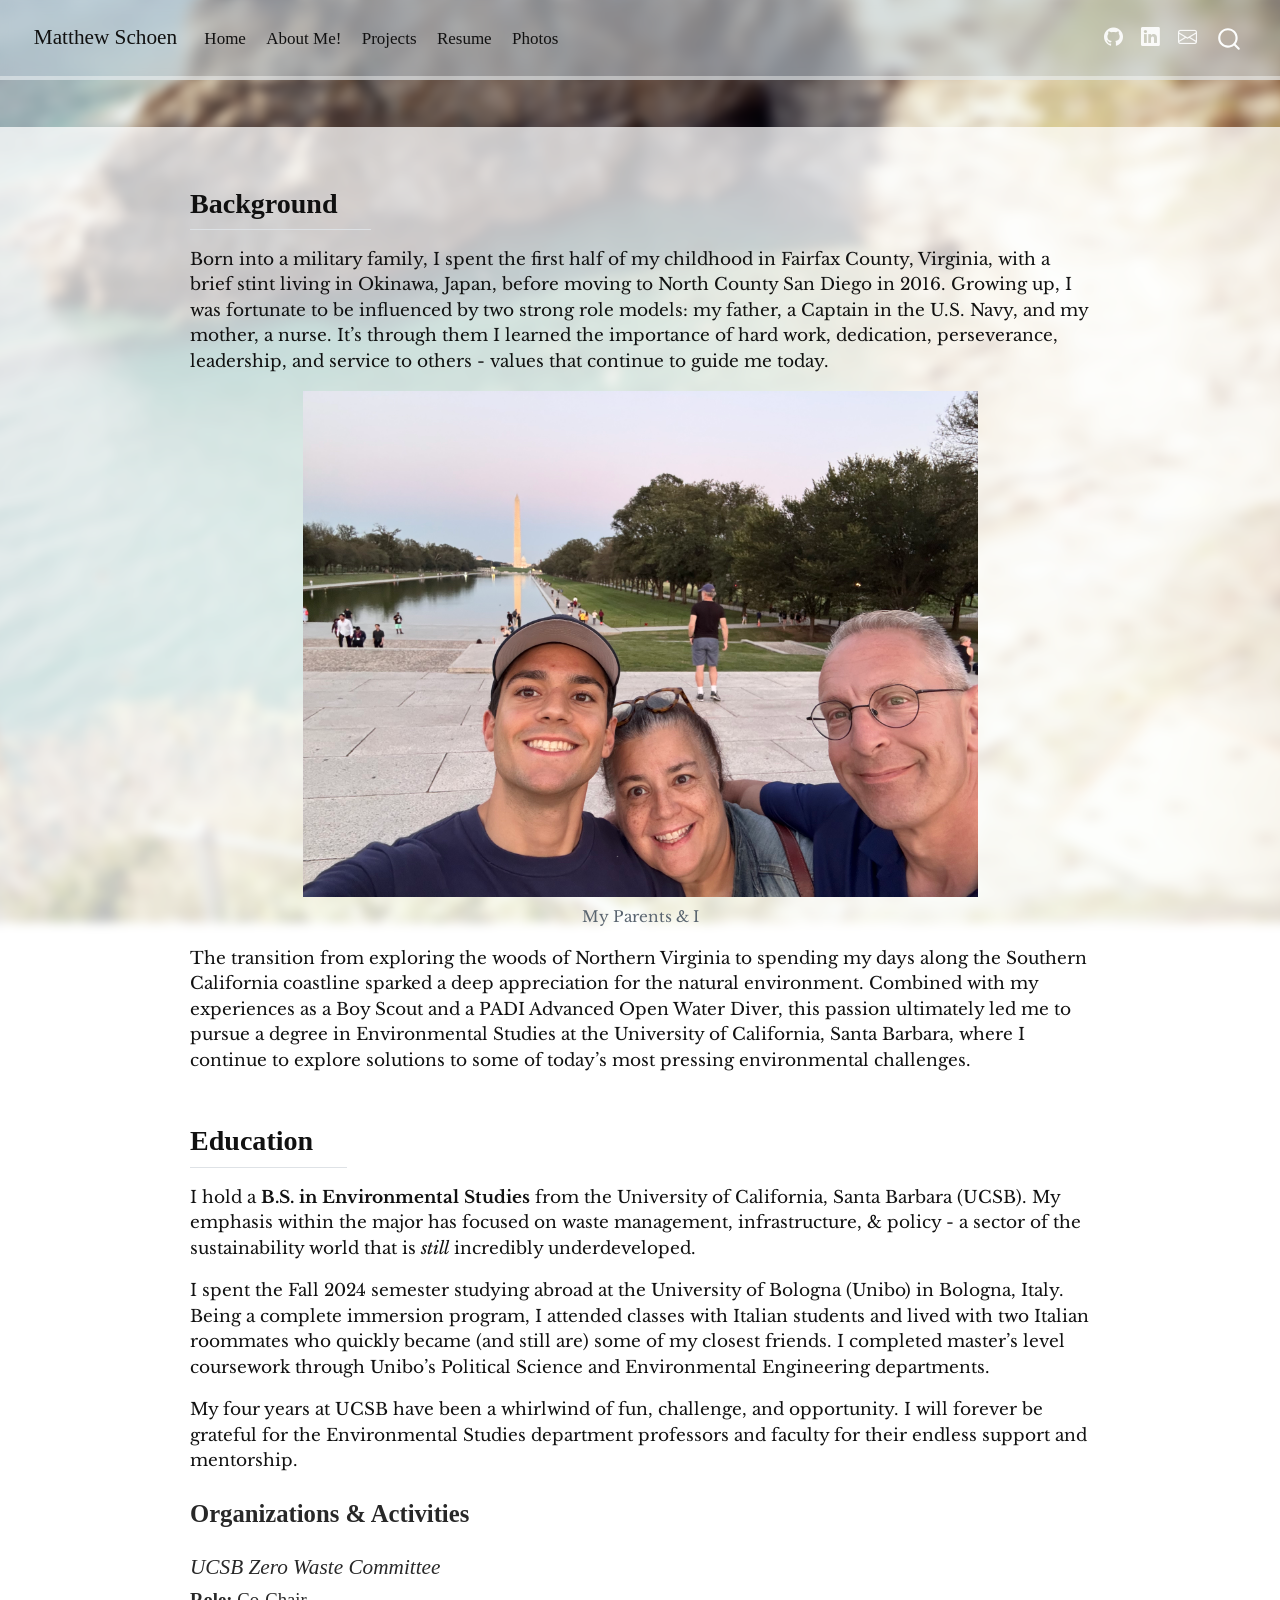
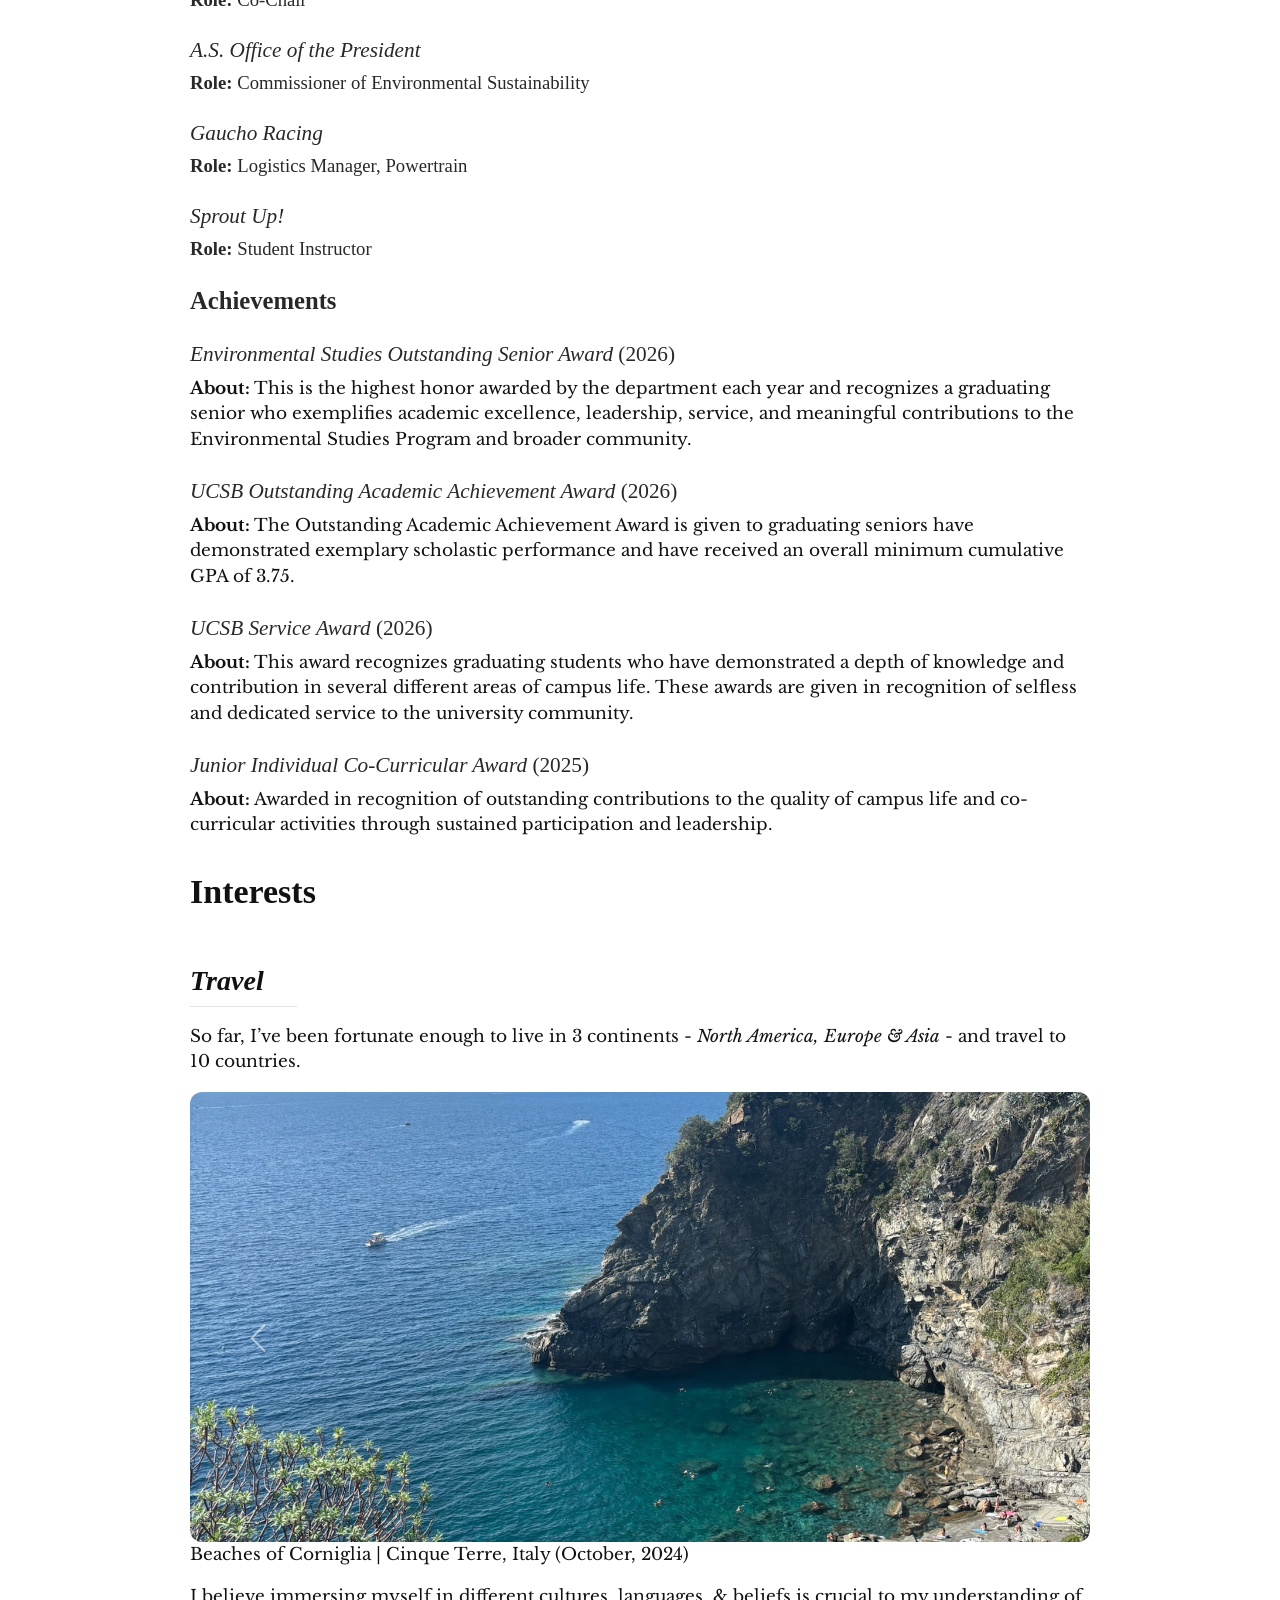
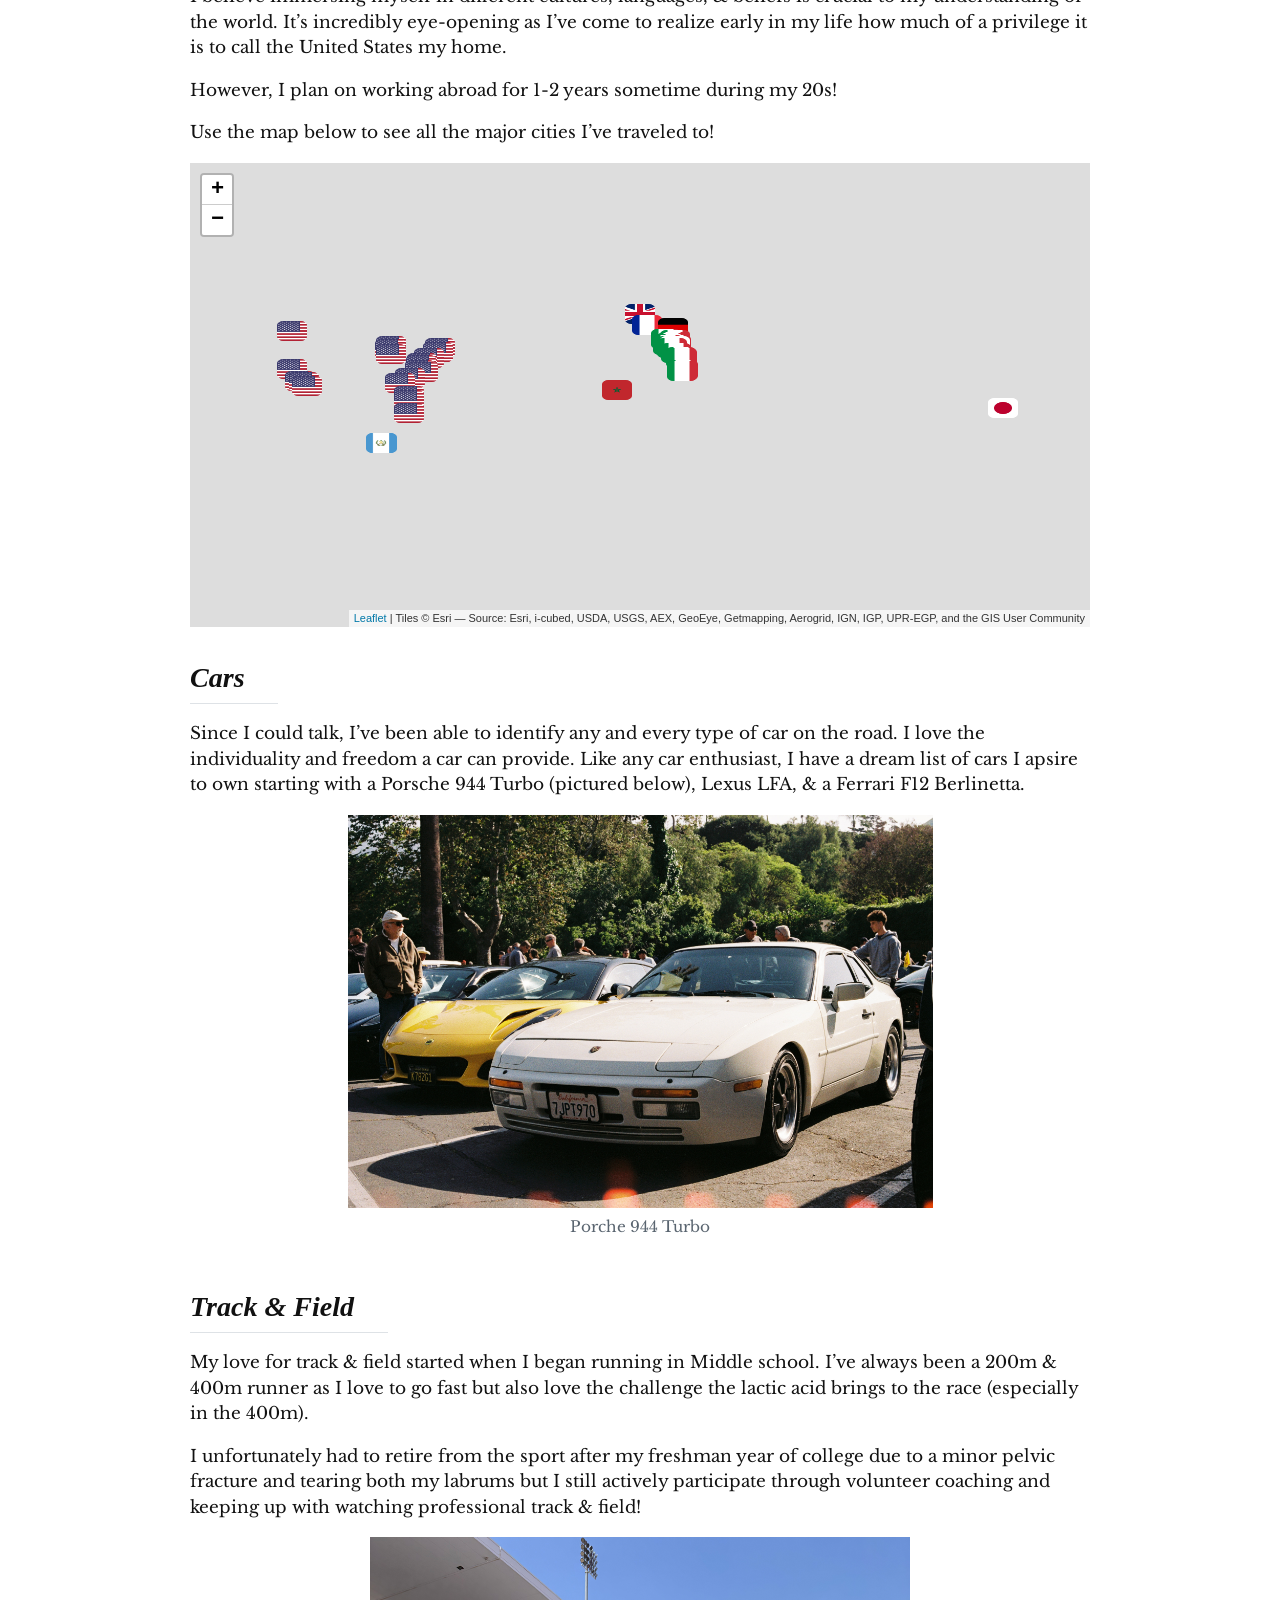
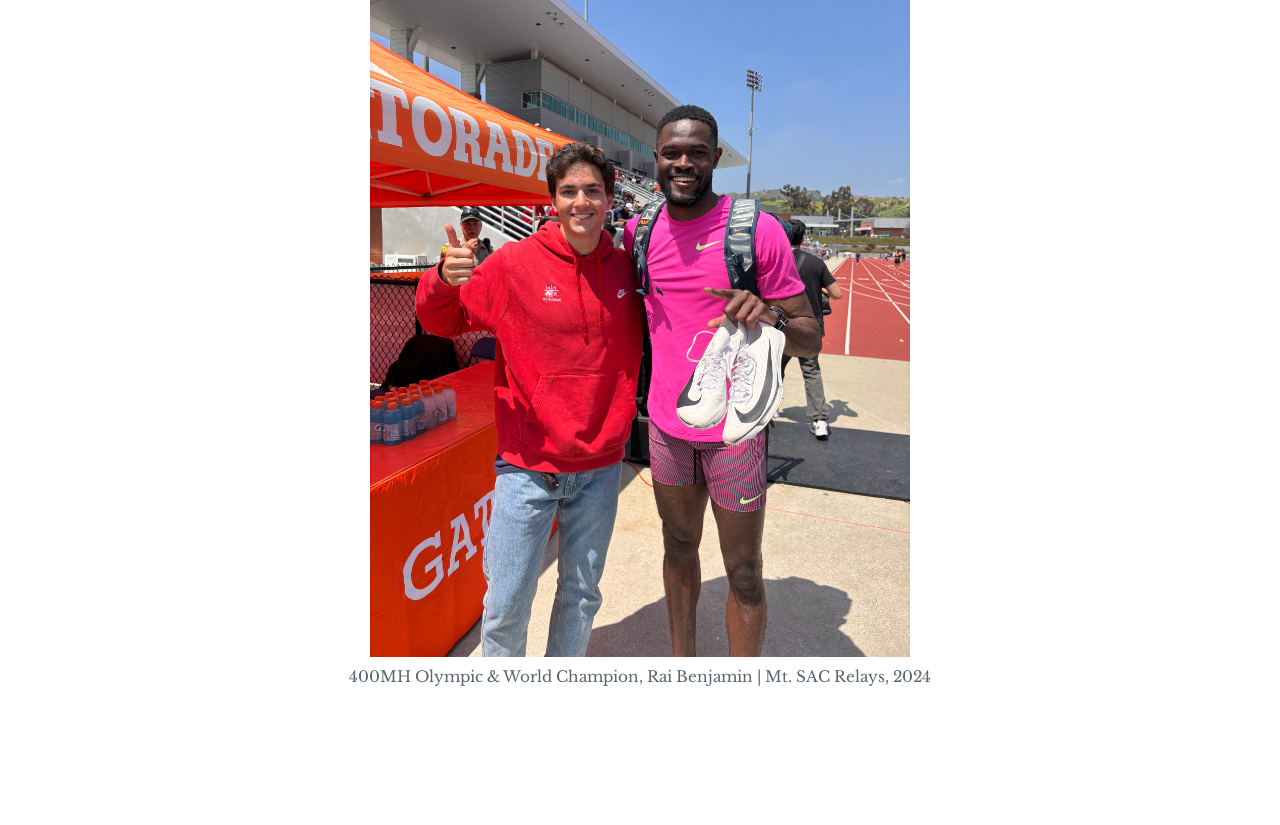
==== commit c65b8564: "Final edits, font changes" ====
--- a/docs/about.html
+++ b/docs/about.html
@@ -40,7 +40,7 @@
 <link href="site_libs/quarto-html/quarto-syntax-highlighting-7b89279ff1a6dce999919e0e67d4d9ec.css" rel="stylesheet" id="quarto-text-highlighting-styles">
 <script src="site_libs/bootstrap/bootstrap.min.js"></script>
 <link href="site_libs/bootstrap/bootstrap-icons.css" rel="stylesheet">
-<link href="site_libs/bootstrap/bootstrap-907d4665c13587111b235f449e916d00.min.css" rel="stylesheet" append-hash="true" id="quarto-bootstrap" data-mode="light">
+<link href="site_libs/bootstrap/bootstrap-ee5696a07194bc2ae68a4d3c71f59966.min.css" rel="stylesheet" append-hash="true" id="quarto-bootstrap" data-mode="light">
 <script id="quarto-search-options" type="application/json">{
   "location": "navbar",
   "copy-button": false,
